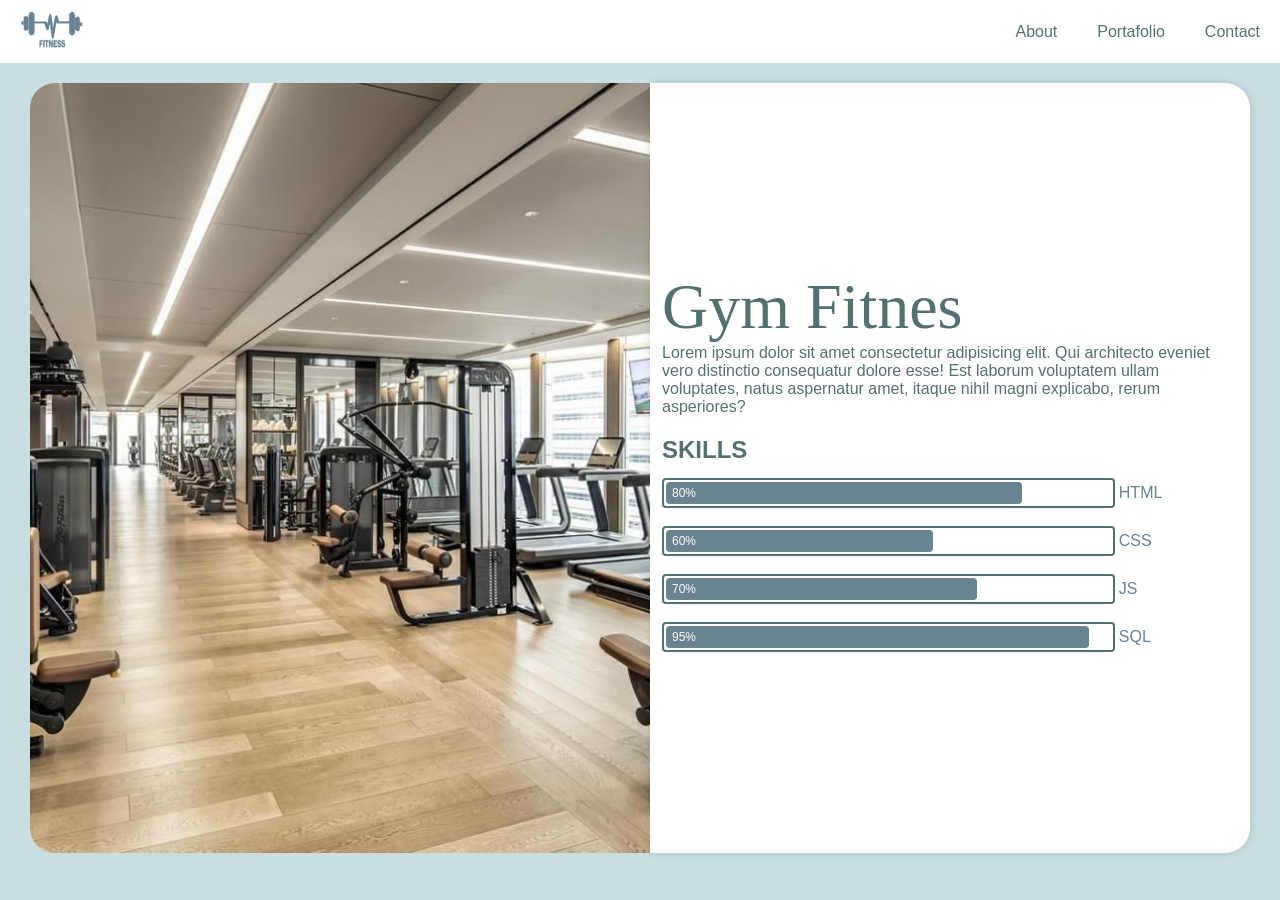
==== index.html @ eff6ee64 "Primer commit" ====
<!DOCTYPE html>
<html lang="en">
<head>
    <meta charset="UTF-8">
    <meta name="viewport" content="width=device-width, initial-scale=1.0">
    <title>GYM FITNES</title>
    <link rel="stylesheet" href="styles.css">
    <link rel="stylesheet" href="font/fonts.css">

</head>
<body>
    
    <header class="header">

        <input type="checkbox" id="open-menu" class="header_checkbox">
        <label for="open-menu" class="header_open-nav-button" role="button">=</label>

        <div class="header_logo-container">
            <img class="header_logo" src="./img/logo.png" alt="logo">
        </div>

        <nav class="header_nav">
            <ul class="header_nav-list">
                <li class="header_nav-item"><a href="#">About</a></li>
                <li class="header_nav-item"><a href="#">Portafolio</a></li>
                <li class="header_nav-item"><a href="#">Contact</a></li>
            </ul>
        </nav>

    </header>

    <main class="profile">
    
        <div class="profile_wrapper">

            <div class="img_container">
                <img class="profile_img" src="./img/presentacion.jpg" alt="imagen principal">
            </div>

            <div class="profile_data-container">

                <div class="profile_data">

                    <div class="profile_description">
                        <h1>Gym Fitnes</h1>
                        <p>Lorem ipsum dolor sit amet consectetur adipisicing elit. Qui architecto eveniet vero distinctio
                            consequatur dolore esse! Est laborum voluptatem ullam voluptates, natus aspernatur amet, itaque
                            nihil magni explicabo, rerum asperiores?
                        </p>
                    </div>
    
                    <div class="profile_skills-container">
                        <h2> SKILLS</h2>
                        <Ul class="container_ul">
                            <li class="profile_skill">
                                <div class="load-bar">
                                    <div class="load-bar_bar bar--80 ">80%</div>
                                </div>
                                <span class="profile_skill-name">HTML</span>
                            </li>
    
                            <li class="profile_skill">
                                <div class="load-bar">
                                    <div class="load-bar_bar bar--60 ">60%</div>
                                </div>
                                <span class="profile_skill-name">CSS</span>
                            </li>
    
                            <li class="profile_skill">
                                <div class="load-bar">
                                    <div class="load-bar_bar bar--70 ">70%</div>
                                </div>
                                <span class="profile_skill-name">JS</span>
                            </li>
    
                            <li class="profile_skill">
                                <div class="load-bar">
                                    <div class="load-bar_bar bar--95 ">95%</div>
                                </div>
                                <span class="profile_skill-name">SQL</span>
                            </li>
                        </Ul>
                    </div>

                </div>

            </div>

        </div>
    
    </main>



</body>
</html>
---- styles.css ----
*{
    box-sizing: border-box;
    margin: 0;
    padding: 0;
    font-family: sans-serif;
}

body{
    background-color: #c8dfe2;
    color: #547071;
}

/*------- header section----------*/

.header{
    background-color: #fff;
    display: flex;
    justify-content: space-between;
    align-items: center;
    container-name: header;
    container-type: inline-size;
}

.header_logo{
    max-width: 100%;
    width: 64px;
    margin: 10px 20px ;
}

.header_open-nav-button{
    color: #547071;
    font-size: 2.5rem;
    font-weight: 600;
    position: absolute;
    right: 10px;
}


.header_checkbox{
    display: none;
}  

.header_nav{
    display: none;
    background-color: #fff;
    height: 100vh;
    width: 100vw;
    position: absolute;
    top: 0;
    z-index: -1;

}
.header_checkbox:checked ~ .header_nav{
    display: flex;
}

.header_nav-list{
    display: flex;
    flex-direction: column;
    margin: auto;
    height: 40vh;
    justify-content: space-evenly;
}

.header_nav-item{
    list-style: none;
}

.header_nav-item a {
    color: #547071;
}

.header_nav-item a:not(:hover) {
    text-decoration: none;
}


/*------- header queries----------*/
@container header (min-width: 600px) {
    .header_nav{
    position: static;
    height: auto;
    width: auto;
    display: flex;
    z-index: 10;
    margin-right: 10px;
}

.header_nav-list{
    flex-direction: row;
    height: auto;
    width: auto;
    gap: 20px

}
.header_open-nav-button {
        display: none;
    }

    .header_nav-item a {
    padding: 10px;
}

    .header_nav-item a:hover{
    background-color: #87a1ab;
    border-radius: 5px;
}
}

/*------- header ends----------*/

/*------- MAIN ----------*/

.profile{
    container-name: profile;
    container-type: inline-size;
}



.profile_wrapper{
    display: flex;
    flex-direction: column;
    justify-content: center;
    max-width: 1400px;
    background-color: #fff;

}

.profile_data-container{
    max-width: 600px;
    padding: 12px;
}

.img_container{
    max-height: 500px;
    overflow: hidden;


}

.profile_img{
    max-width: 100%;
    width: 700px;
}

h1{
    font-family: principal;
    font-weight: 400;
    font-size: 3rem;
    color: #547071;
}

.profile_skills h2{
    font-family: secundaria;
    font-weight: 400;
    font-size: 2.5rem;
    color: #547071;
}

.profile_skill{
    list-style: none;
    display: flex;
    align-items: center;
    margin: 10px;
    max-width: 600px;
    margin-left: 0;
}

.profile_skills-container{
    margin-top: 20px;
    gap: 20px;

}


.load-bar{
    border: 2px solid #547071;
    border-radius: 4px;
    padding: 2px;
    font-size: 12px;
    color: #fff;
    width: 80%;
    margin: 4px;
    margin-left: 0;

}

.load-bar_bar{
    background-color: #688391 ;
    border-radius: 4px;
    padding: 4px 6px;
}
.bar--80{
    width: 80%;
}

.bar--60{
    width: 60%;
}

.bar--70{
    width: 70%;
}


.bar--95{
    width: 95%;
}

.profile_skill-name{
    color: #688391;
}


/*------- main queries----------*/

@container profile (min-width:720px) {

.profile_wrapper{ 
    flex-direction: row;
    padding: 20px;
    background-color: transparent;
    height: 90vh;
    margin: auto;
    }

    .profile_data-container{
        background-color: #fff;
        display: flex;
        align-items: center;
        border-radius: 0px 25px 25px 0px;
        box-shadow: 0px 0px 9px #0002;
    }

    .profile_data{
        max-width: 620px;
    }

    .img_container{
        max-height: initial;
        border-radius: 25px 0px 0px 25px;
    }
    .profile_img{
        height: 100%;
        object-fit: cover;
        width: 620px;
    }
    h1{
        margin-top: 0;
        font-size: 4rem;
    }
}
---- font/fonts.css ----
@font-face{
    font-family: "principal";
    src: url(../font/autography/Autography.otf) format("opentype");
    font-weight: 400;

}

@font-face{
    font-family: "secundaria";
    src: url(../font/kenyan/Kenyan\ Coffee\ Rg.otf) format("opentype");
    font-weight: 400;

}

@font-face{
    font-family: "secundaria";
    src: url(../font/kenyan/Kenyan\ Coffee\ Bd.otf) format("opentype");
    font-weight: 900;

}
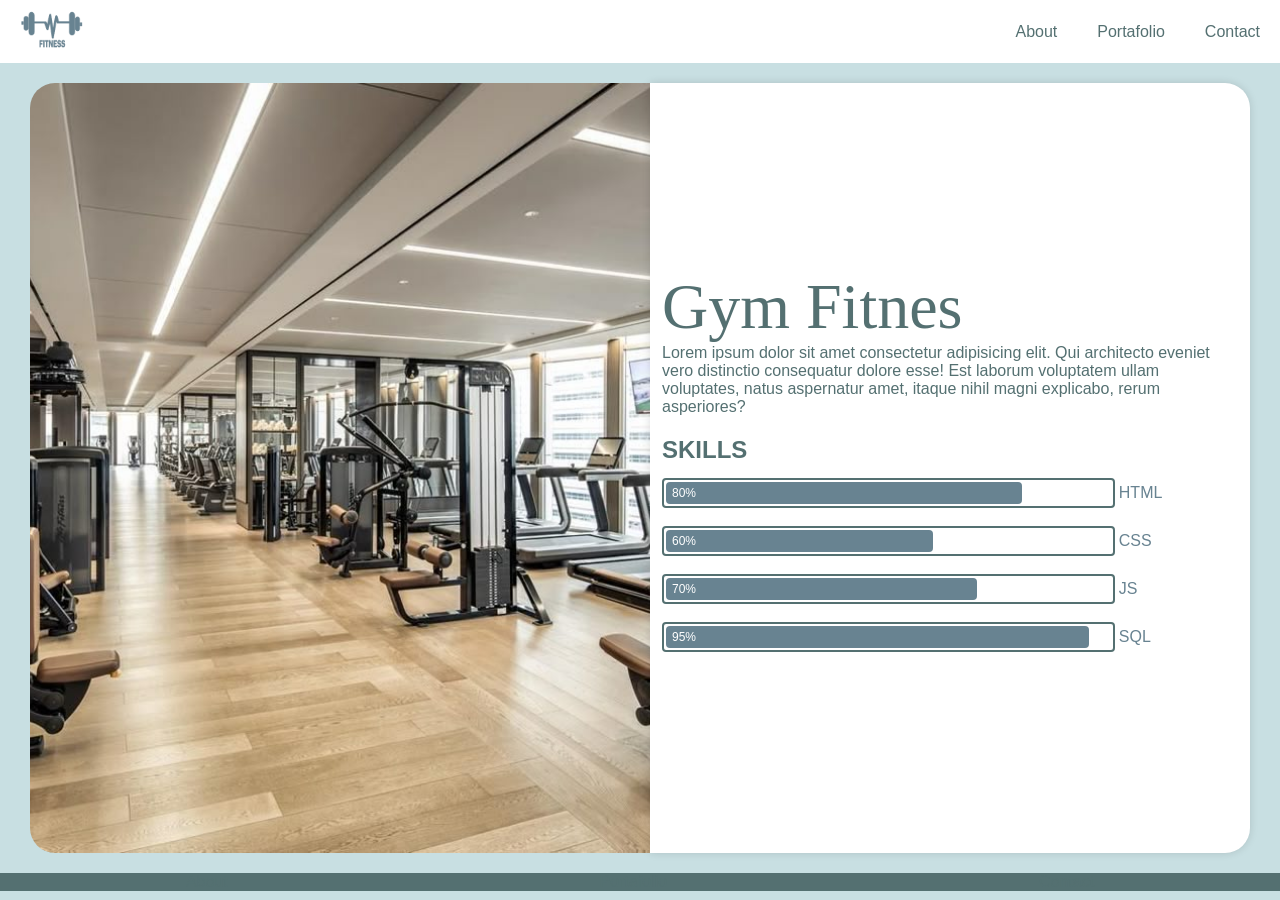
==== commit 5f96c651: "se agrego el footer" ====
--- a/index.html
+++ b/index.html
@@ -90,6 +90,15 @@
     
     </main>
 
+    <footer>
+        <div class="" >
+            <ul class="">
+                <li class="header_nav-item"><a href="#">About</a></li>
+                <li class="header_nav-item"><a href="#">Portafolio</a></li>
+                <li class="header_nav-item"><a href="#">Contact</a></li>
+            </ul>
+        </div>
+    </footer>
 
 
 </body>
--- a/styles.css
+++ b/styles.css
@@ -252,4 +252,15 @@
     }
 }
 
-    +    footer{
+        background-color: #547071;
+    }
+
+    footer a{
+        color: #fff;
+    }
+
+    footer ul{
+        display: flex;
+        justify-content: space-around;
+    }
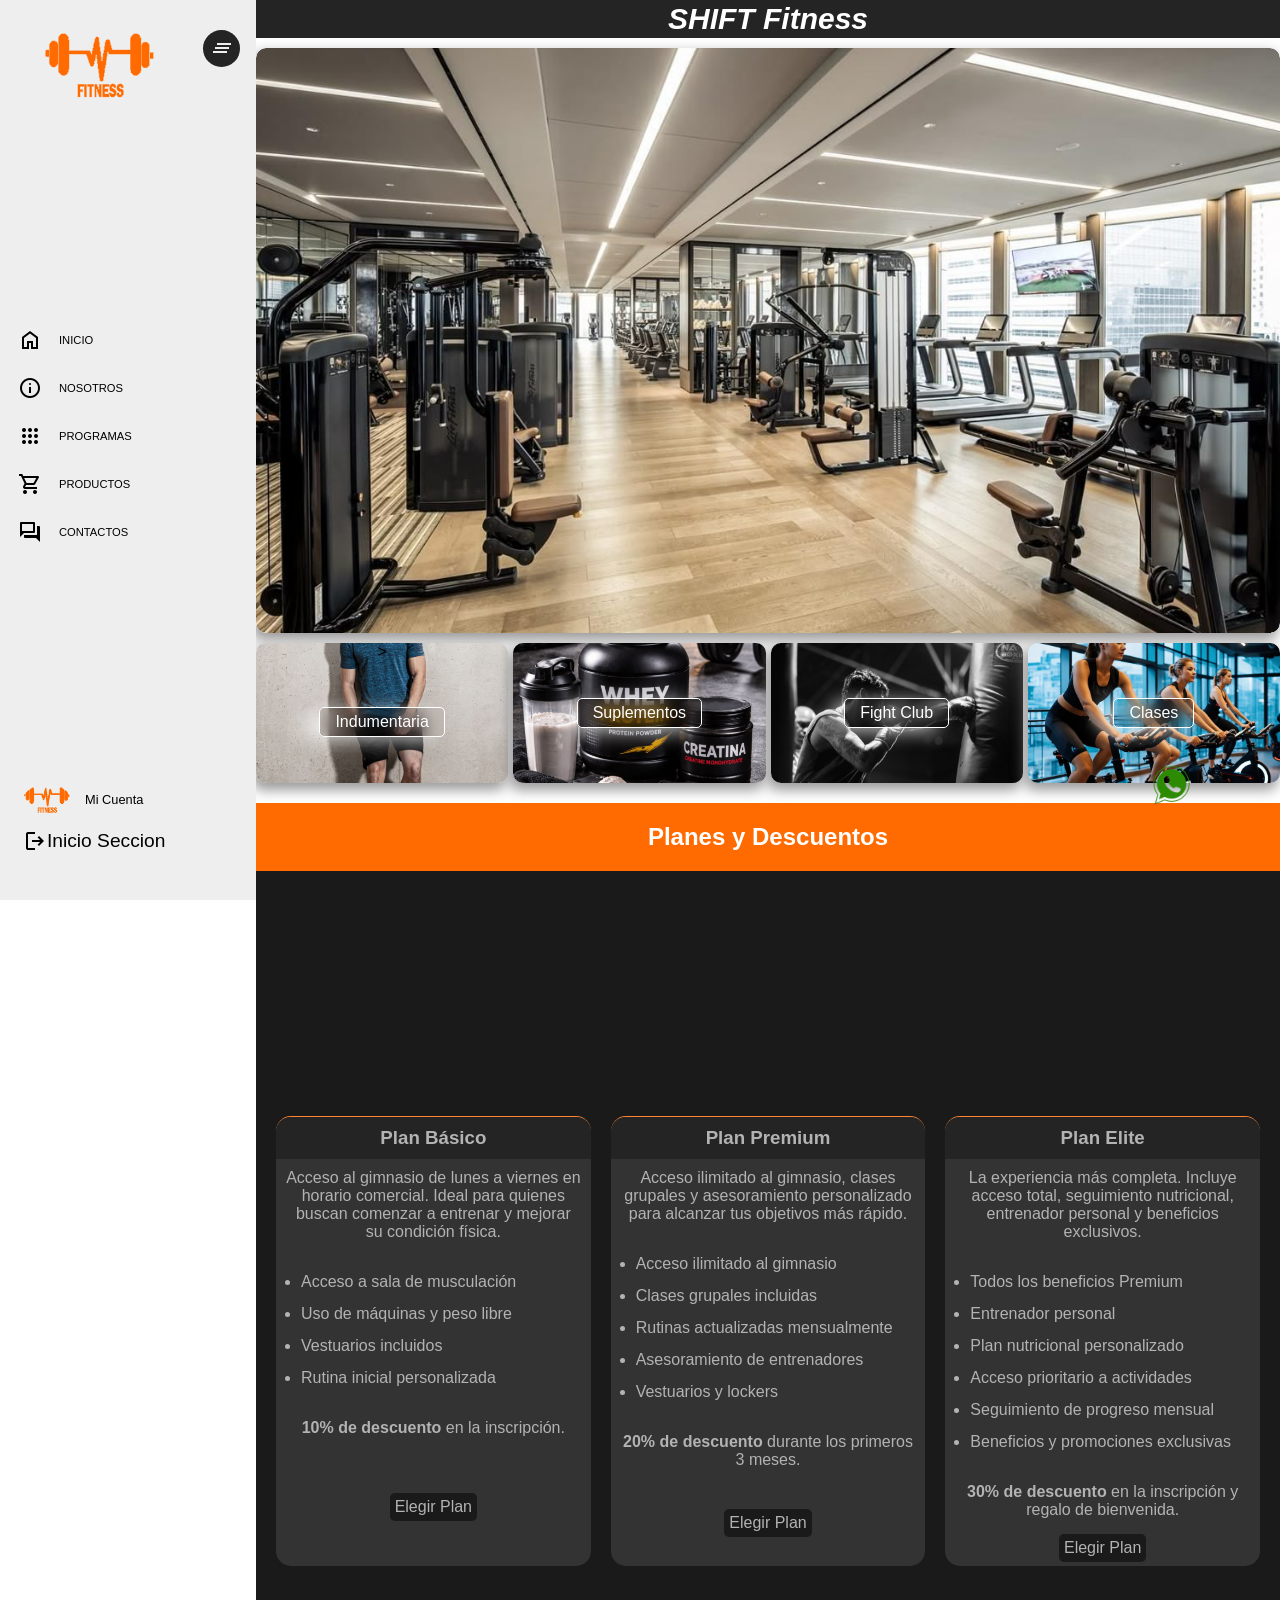
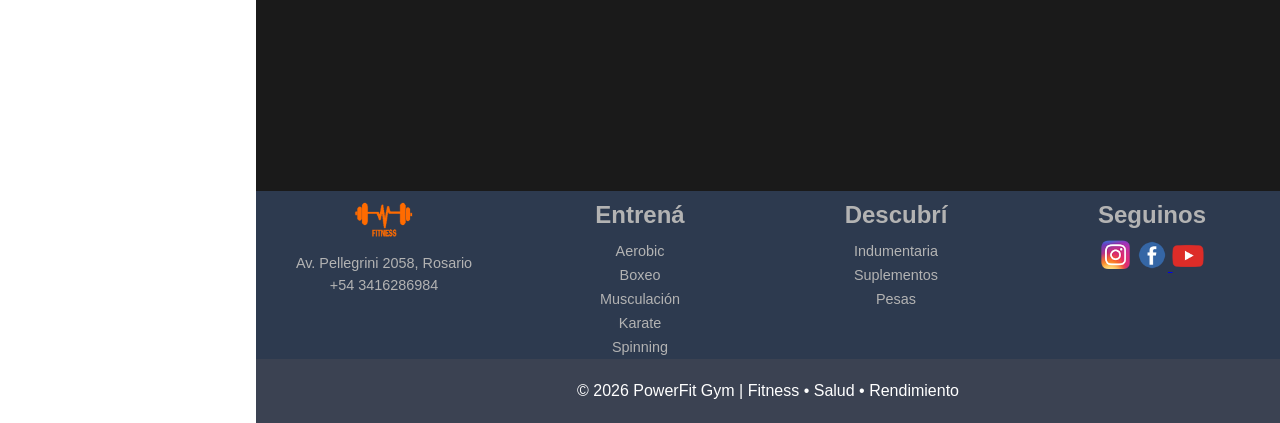
==== commit 384422bb: "Segundo commit" ====
--- a/index.html
+++ b/index.html
@@ -1,105 +1,236 @@
 <!DOCTYPE html>
 <html lang="en">
+
 <head>
     <meta charset="UTF-8">
     <meta name="viewport" content="width=device-width, initial-scale=1.0">
     <title>GYM FITNES</title>
+    <link rel="stylesheet" href="font/fonts.css">
+    <link rel="stylesheet" href="https://fonts.googleapis.com/css2?family=Material+Symbols+Outlined" />
     <link rel="stylesheet" href="styles.css">
-    <link rel="stylesheet" href="font/fonts.css">
+
 
 </head>
+
 <body>
-    
-    <header class="header">
-
-        <input type="checkbox" id="open-menu" class="header_checkbox">
-        <label for="open-menu" class="header_open-nav-button" role="button">=</label>
-
-        <div class="header_logo-container">
-            <img class="header_logo" src="./img/logo.png" alt="logo">
-        </div>
-
-        <nav class="header_nav">
-            <ul class="header_nav-list">
-                <li class="header_nav-item"><a href="#">About</a></li>
-                <li class="header_nav-item"><a href="#">Portafolio</a></li>
-                <li class="header_nav-item"><a href="#">Contact</a></li>
+    <!-- Barra lateral de Navegacion -->
+    <aside class="sidebar">
+        <div class="sidebar_form">
+            <input type="checkbox" id="open-menu">
+            <label for="open-menu" class="material-symbols-outlined">clear_all</label>
+        </div>
+
+        <!-- logo de gym barra lateral -->
+        <picture class="sidebar_picture">
+            <img src="./img/logo.png" alt="imagen de logotipo">
+        </picture>
+
+        <!-- Menu de Navbar -->
+        <nav class="sidebar_nav">
+            <ul class="sidebar_ul-list">
+                <li class="sidebar_ul-item">
+                    <span class="material-symbols-outlined">home</span>
+                    <a href="#">Inicio</a>
+                </li>
+                <li class="sidebar_ul-item">
+                    <span class="material-symbols-outlined">info</span>
+                    <a href="./pages/nosotros.html">Nosotros</a>
+                </li>
+                <li class="sidebar_ul-item">
+                    <span class="material-symbols-outlined">apps</span>
+                    <a href="./pages/programas.html">Programas</a>
+                </li>
+
+                <li class="sidebar_ul-item">
+                    <span class="material-symbols-outlined">shopping_cart</span>
+                    <a href="./pages/productos.html">Productos</a>
+                </li>
+                <li class="sidebar_ul-item">
+                    <span class="material-symbols-outlined">forum</span>
+                    <a href="./pages/contactos.html">Contactos</a>
+                </li>
             </ul>
         </nav>
 
-    </header>
-
-    <main class="profile">
-    
-        <div class="profile_wrapper">
-
-            <div class="img_container">
-                <img class="profile_img" src="./img/presentacion.jpg" alt="imagen principal">
-            </div>
-
-            <div class="profile_data-container">
-
-                <div class="profile_data">
-
-                    <div class="profile_description">
-                        <h1>Gym Fitnes</h1>
-                        <p>Lorem ipsum dolor sit amet consectetur adipisicing elit. Qui architecto eveniet vero distinctio
-                            consequatur dolore esse! Est laborum voluptatem ullam voluptates, natus aspernatur amet, itaque
-                            nihil magni explicabo, rerum asperiores?
-                        </p>
-                    </div>
-    
-                    <div class="profile_skills-container">
-                        <h2> SKILLS</h2>
-                        <Ul class="container_ul">
-                            <li class="profile_skill">
-                                <div class="load-bar">
-                                    <div class="load-bar_bar bar--80 ">80%</div>
-                                </div>
-                                <span class="profile_skill-name">HTML</span>
-                            </li>
-    
-                            <li class="profile_skill">
-                                <div class="load-bar">
-                                    <div class="load-bar_bar bar--60 ">60%</div>
-                                </div>
-                                <span class="profile_skill-name">CSS</span>
-                            </li>
-    
-                            <li class="profile_skill">
-                                <div class="load-bar">
-                                    <div class="load-bar_bar bar--70 ">70%</div>
-                                </div>
-                                <span class="profile_skill-name">JS</span>
-                            </li>
-    
-                            <li class="profile_skill">
-                                <div class="load-bar">
-                                    <div class="load-bar_bar bar--95 ">95%</div>
-                                </div>
-                                <span class="profile_skill-name">SQL</span>
-                            </li>
-                        </Ul>
-                    </div>
-
-                </div>
-
-            </div>
-
-        </div>
-    
+        <!-- Profile de Barra lateral -->
+        <div class="sidebar_profile">
+            <ul class="sidebar_ul-profile">
+                <li class="sidebar_profile-item item--profile">
+                    <img src="./img/logo.png" alt="imagen de logotipo">
+                    <span class="span-profile">Mi Cuenta</span>
+                </li>
+
+                <li class="sidebar_profile-item">
+                    <span class="material-symbols-outlined">logout</span>
+                    <a href="">Inicio Seccion</a>
+                </li>
+            </ul>
+        </div>
+
+
+    </aside>
+
+
+
+    <!-- main principal -->
+    <main>
+        <!-- titulo pricipal -->
+        <h1>SHIFT Fitness</h1>
+
+        <!-- seccion de img carrusel principal -->
+        <div class="container-principal">
+
+            <div class="container_item">
+
+
+                <div class="container_img-item">
+                    <img src="./img/presentacion.jpg" class="img" alt="imagen principal salon">
+                </div>
+
+                <div class="container_img-item">
+                    <img src="./img/spining.jpg" class="img" alt="imagen principal sppining">
+                </div>
+
+                <div class="container_img-item">
+                    <img src="./img/classes.jpg" class="img" alt="imagen principal Aerobic">
+                </div>
+
+            </div>
+
+        </div>
+
+        <!-- seccion de algunos programas principales   -->
+        <section class="container_programas-fitnes">
+            <ul class="programas-fitnes">
+                <li class="item-programas box-1">><a class="link_programas-fitnes"
+                        href="./pages/productos.html">Indumentaria</a></li>
+                <li class="item-programas box-2"><a class="link_programas-fitnes"
+                        href="./pages/productos.html">Suplementos</a></li>
+                <li class="item-programas box-3"><a class="link_programas-fitnes" href="./pages/programas.html">Fight
+                        Club</a></li>
+                <li class="item-programas box-4"><a class="link_programas-fitnes"
+                        href="./pages/programas.html">Clases</a></li>
+            </ul>
+
+        </section>
+
+        <!-- Seccion Planes -->
+        <section class="seccion_planes">
+
+            <h2>Planes y Descuentos </h2>
+
+            <div class="container_planes">
+                <div class="box_planes-item">
+                    <h3>Plan Básico</h3>
+                    <p>
+                        Acceso al gimnasio de lunes a viernes en horario comercial.
+                        Ideal para quienes buscan comenzar a entrenar y mejorar su condición física.
+                    </p>
+                    <ul>
+                        <li>Acceso a sala de musculación</li>
+                        <li>Uso de máquinas y peso libre</li>
+                        <li>Vestuarios incluidos</li>
+                        <li>Rutina inicial personalizada</li>
+                    </ul>
+
+                    <p><strong>10% de descuento</strong> en la inscripción.</p>
+
+                    <a href="#">Elegir Plan</a>
+                </div>
+                <div class="box_planes-item">
+                    <h3>Plan Premium</h3>
+                    <p>
+                        Acceso ilimitado al gimnasio, clases grupales y asesoramiento
+                        personalizado para alcanzar tus objetivos más rápido.
+                    </p>
+
+                    <ul>
+                        <li>Acceso ilimitado al gimnasio</li>
+                        <li>Clases grupales incluidas</li>
+                        <li>Rutinas actualizadas mensualmente</li>
+                        <li>Asesoramiento de entrenadores</li>
+                        <li>Vestuarios y lockers</li>
+                    </ul>
+
+                    <p><strong>20% de descuento</strong> durante los primeros 3 meses.</p>
+
+                    <a href="#">Elegir Plan</a>
+                </div>
+                <div class="box_planes-item">
+                    <h3>Plan Elite</h3>
+                    <p>
+                        La experiencia más completa. Incluye acceso total, seguimiento
+                        nutricional, entrenador personal y beneficios exclusivos.
+                    </p>
+
+                    <ul>
+                        <li>Todos los beneficios Premium</li>
+                        <li>Entrenador personal</li>
+                        <li>Plan nutricional personalizado</li>
+                        <li>Acceso prioritario a actividades</li>
+                        <li>Seguimiento de progreso mensual</li>
+                        <li>Beneficios y promociones exclusivas</li>
+                    </ul>
+                    <p><strong>30% de descuento</strong> en la inscripción y regalo de bienvenida.</p>
+
+                    <a href="#">Elegir Plan</a>
+                </div>
+
+            </div>
+        </section>
+
     </main>
 
-    <footer>
-        <div class="" >
-            <ul class="">
-                <li class="header_nav-item"><a href="#">About</a></li>
-                <li class="header_nav-item"><a href="#">Portafolio</a></li>
-                <li class="header_nav-item"><a href="#">Contact</a></li>
-            </ul>
-        </div>
+
+    <!-- Footer -->
+    <footer class="section_footer">
+        <div class="container_footer">
+            <div class="box_footer-item">
+                <img class="img_footer img--logo" src="./img/logo.png" alt="Imagen de logotipo">
+                <p>Av. Pellegrini 2058, Rosario</p>
+                <p>+54 3416286984</p>
+            </div>
+
+            <div class="box_footer-item">
+                <h3>Entrená</h3>
+                <ul class="ul_footer">
+                    <!-- falta ruta para cada programa para suscribirse con los info -->
+                    <li><a href="#">Aerobic</a></li>
+                    <li><a href="#">Boxeo</a></li>
+                    <li><a href="#">Musculación</a></li>
+                    <li><a href="#">Karate</a></li>
+                    <li><a href="#">Spinning</a></li>
+                </ul>
+            </div>
+
+            <div class="box_footer-item">
+                <h3>Descubrí</h3>
+                <ul class="ul_footer">
+                    <li><a href="./pages/productos.html">Indumentaria</a></li>
+                    <li><a href="./pages/productos.html">Suplementos</a></li>
+                    <li><a href="./pages/productos.html">Pesas</a></li>
+                </ul>
+            </div>
+
+            <div class="box_footer-item">
+                <h3>Seguinos</h3>
+                <!-- falta ruta para los iconos de redes sociales -->
+                <a href="#"><img class="img_footer" src="./img/instagram.png" alt="logo de instagram"></img></a>
+                <a href="#"><img class="img_footer" src="./img/facebook.png" alt="logo de facebook"></img> </a>
+                <a href="#"><img class="img_footer" src="./img/youtube.png" alt="logo de youtube"> </img></a>
+            </div>
+        </div>
+
+        <div class="box_footer-item">
+            <a href="#"><img class="img_footer img--absolute" src="./img/whasap.png" alt="logo de whatsapp"></img></a>
+        </div>
+
+        <div class="box_footer-item item--p">
+            <p>&copy; 2026 PowerFit Gym | Fitness • Salud • Rendimiento</p>
+        </div>
+
     </footer>
 
-
 </body>
+
 </html>
--- a/styles.css
+++ b/styles.css
@@ -1,266 +1,1260 @@
+
+/* Variables de paletas de colores, Fuentes */
+:root{
+    --bg-primary: #0F0F0F;
+    --bg-secondary: #1A1A1A;
+    --card-bg: #242424;
+    --bg-tercery:#eee;
+
+    --text-primary: #FFFFFF;
+    --text-secondary: #B3B3B3;
+
+    --accent: #FF6B00;
+    --accent-hover: #FF8533;
+
+    --border: #333333;
+    --shadow: rgba(0,0,0,.4);
+
+    --font: 'Poppins', sans-serif;
+}
+
+
 *{
-    box-sizing: border-box;
     margin: 0;
     padding: 0;
-    font-family: sans-serif;
-}
+    box-sizing: border-box;
+
+}
+
 
 body{
-    background-color: #c8dfe2;
-    color: #547071;
-}
-
-/*------- header section----------*/
-
-.header{
-    background-color: #fff;
-    display: flex;
+    font-family: var(--font);
+
+
+}
+
+
+/* Margin lateral del main general en la apertura de la barra de navbar  */
+main, .section_footer{
+    margin-left: clamp(230px, 20vw, 300px);
+    transition: margin-left .3s ease;
+    
+}
+
+body:has(.sidebar input:checked) main, body:has(.sidebar input:checked) .section_footer {
+    margin-left: 80px;
+}
+
+/* Container padre Open Menu de barra lateral  */
+.sidebar{
+    background: var(--bg-tercery);
+    position: fixed;
+    left: 0;
+    height: 100dvh;
+    display: flex;
+    flex-direction: column;
     justify-content: space-between;
+    max-width: 100%;
+    width: clamp(230px, 20vw, 300px);
+    font-size: clamp(1rem, 1.5vw, 1.5rem);
+    padding: 30px 0 30px 6px;
+    z-index: 100;
+    transition: width .3s ease;
+
+}
+
+.sidebar:has(input[type="checkbox"]:checked){
+    width: fit-content;
+}
+
+
+/* Icon Open/close barra lateral (checkbox) */
+
+.sidebar_form{
+    position: absolute;
+    right: 1rem;
+    z-index: 10;
+}
+
+.sidebar label{
+    background-color: var(--card-bg);
+    color: var(--bg-tercery);
+    border-radius: 50%;
+    padding: .4rem;
+}
+
+
+input[type="checkbox"]{
+    display: none;
+}
+
+/* Pseudo clases para ajustar el contenido de la barra lateral */
+.sidebar:has(input[type="checkbox"]:checked){
+    width: fit-content;
+}
+
+.sidebar:has(input[type="checkbox"]:checked) picture {
+    display: none;
+    width: fit-content;
+    margin-left: .75rem;
+}
+
+.sidebar:has(input[type="checkbox"]:checked) :is(.sidebar_ul-item a, .sidebar_profile-item a, .span-profile){
+    display: none;
+}
+
+
+
+
+/* logotipo img superior */
+.sidebar_picture{
+    margin: auto;
+}
+
+.sidebar_picture img{
+    width: clamp(4rem, 65% , 18rem);
+    margin: auto;
+
+}
+
+/* Navbar */
+.sidebar_nav{
+    flex: 1;
+    display: flex;
+}
+.sidebar_ul-list{
+    display: flex;
+    flex-direction: column;
+    justify-content: center;
+    width: 100%;
+
+}
+
+.sidebar_ul-item span{
+    padding: 12px;
+    font-size: 1.5rem;
+}
+.sidebar_ul-item{
+    list-style: none;
+    display: flex;
     align-items: center;
-    container-name: header;
+    gap: 5px;
+    text-transform: uppercase;
+    font-size: .7rem;
+    padding-right: 6px;
+}
+
+.sidebar_ul-item:hover{
+    background-color: var(--card-bg);
+    color: var(--bg-tercery);
+    border-radius: 36px 0 0 36px;
+}
+
+.sidebar_ul-list a{
+    text-decoration: none;
+    color: inherit;
+}
+
+/*  Perfil de barra lateral */
+
+.sidebar_profile{
+    margin: 17px;
+}
+.sidebar_profile img{
+    width: 3rem;
+    border-radius: 50%;
+}
+
+.sidebar_profile-item .span-profile{
+    font-size: .8rem;
+    padding: 0px 10px 0 14px;
+}
+
+.sidebar_ul-profile{
+    display: flex;
+    flex-direction: column;
+    gap: 15px;
+}
+
+.sidebar_profile-item {
+list-style: none;
+display: flex;
+align-items: center;
+
+
+}
+
+.sidebar_profile-item a{
+    text-decoration: none;
+    color: inherit;
+}
+
+.item--profile{
+    
+    width: fit-content;
+}
+
+.item--profile:hover{
+    background-color: var(--card-bg);
+    color: var(--bg-tercery);
+    border-radius: 36px;
+    
+    
+}
+
+/* Queris de barra lateral sidebar  */
+
+@media screen and (max-width: 500px) {
+
+
+main{
+    margin-left: 0;
+    width: 100%;
+    margin-top: 80px;
+}
+.section_footer{
+    margin-left: 0;
+    width: 100%;
+}
+
+
+body:has(.sidebar input:checked) main{
+    margin-left:0;
+}
+
+.sidebar{
+    top: 0;
+    right: 0;
+    height: auto;
+    flex-direction: row;
+    padding: 10px;
+    margin: 0;
+    width: 100%;
+
+    
+}
+
+.sidebar_form{
+    display: block;
+}
+
+.sidebar:has(input[type="checkbox"]:checked){
+    height: 100dvh;
+    width: auto;
+    flex-direction: column;
+
+    .sidebar_nav{
+    flex: 1;
+    display: flex;
+
+}
+    .sidebar_ul-list{
+    display: flex;
+    flex-direction: column;
+    justify-content: center;
+    height: 50dvh;
+    margin: auto;
+    width: 100%;
+
+}
+    .sidebar_ul-item{
+        width: 100%;
+    display: flex;
+}
+
+.sidebar_ul-item a{
+    display: flex;
+    justify-content: center;
+    align-items: center;
+}
+
+.sidebar_ul-item:hover{
+    border-radius: 5px;
+}
+
+.sidebar_profile{
+    display: flex;
+    margin: auto;
+    width: 100%;
+    height: 20dvh;
+
+}
+
+.item--profile{
+    display: block;
+
+}
+
+
+.sidebar_profile-item{
+    display: flex;
+    gap: 5px;
+    margin-left: 2px;
+    padding: 5px;
+}
+
+.sidebar_ul-profile{
+    display: flex;
+    flex-direction: column;
+    margin-left: 10px;
+
+}
+
+.item--profile{
+    padding: 5px;
+}
+.sidebar_profile-item:hover{
+    border-radius: 5px;
+    background: var(--border);
+    color: var(--text-primary);
+}
+
+
+.sidebar_profile-item a {
+display: flex;
+}
+
+.sidebar_profile-item img {
+display: flex;
+}
+
+.sidebar_profile-item span {
+display: flex;
+}
+
+
+}
+
+
+
+.sidebar_picture{
+    display: block;
+    margin-left: 15px;
+}
+
+.sidebar_picture img{
+    width: 70px;
+}
+
+.sidebar_nav{
+    display: none;
+
+
+}
+
+.sidebar_profile{
+    display: none;
+
+}
+
+}
+
+/* Queris ends de barra lateral sidebar  */
+
+
+
+/*------- MAIN ----------*/
+
+
+main {
+min-height: 100dvh;
+}
+
+/* seccion de index container principal */
+
+.container-principal {
+    max-width: 1100px;
+    height: 65dvh ;
+    margin: auto;
+    margin-top: 10px;
+    overflow: hidden;
+    box-shadow: -3px 6px 13px 1px rgba(122,119,119,0.76);
+    -webkit-box-shadow: -3px 6px 13px 1px rgba(122,119,119,0.76);
+    -moz-box-shadow: -3px 6px 13px 1px rgba(122,119,119,0.76);
+    border-radius: 10px;
+
+}
+
+.container_item{
+    display: flex;
+    max-width: 100%;
+    width: 100%; 
+    height: 100%;
+    animation: slide 10s infinite alternate ease-in-out;
+    border-radius: 10px;
+
+}
+
+.container_img-item{
+    max-width: 100%;
+    width: 1100px;
+    height: 100%;
+    flex-shrink: 0;
+    border-radius: 10px;
+
+}
+
+
+.container_img-item .img{
+    max-width: 100%;
+    width: 100%;
+    height: 100%;
+    object-fit: cover;
+    border-radius: 10px;
+}
+
+
+
+@keyframes slide{
+    0%{
+        margin-left: 0;
+    }
+    30%{
+        margin-left: 0;
+    }
+
+    35%{
+        margin-left: -100%;
+    }
+
+    65%{
+        margin-left: -100%;
+    }
+
+    70%{
+        margin-left: -200%;
+    }
+
+    100%{
+        margin-left: -200%;
+    }
+
+
+}
+
+
+h1{
+
+background-color: var(--card-bg);
+color: var(--text-primary);
+padding: 2px;
+text-align: center;
+font-family: sans-serif;
+font-style: italic;
+font-weight: 900;
+font-size: 30px;
+}
+
+
+/* seccion de algunos Programas principales */
+
+.container_programas-fitnes{
+    max-width: 1100px;
+    text-align: center;
+    margin: auto;
+    margin-top: 10px;
+
+}
+
+.programas-fitnes{
+    display: flex;
+    flex-wrap: wrap;
+    justify-content: space-between;
+    gap: 5px;
+}
+
+.item-programas{
+list-style: none;
+min-width: 140px;
+height: 140px;
+flex-grow: 1;
+flex-shrink: 1;
+flex-basis: 0;
+border-radius: 10px;
+box-shadow: -3px 6px 13px 1px rgba(122,119,119,0.76); -webkit-box-shadow: -3px 6px 13px 1px rgba(122,119,119,0.76);
+-moz-box-shadow: -3px 6px 13px 1px rgba(122,119,119,0.76);
+background-size: cover;
+background-position: center;
+display: flex;
+flex-direction: column;
+justify-content: center;
+align-items: center;
+
+
+
+}
+
+.box-1{
+    background-image: url(./img/indumentaria.jpg);
+}
+
+.box-2{
+    background-image: url(./img/Suplementos.jpg);
+}
+
+.box-3{
+    background-image: url(./img/boxeo.jpg);
+}
+
+.box-4{
+    background-image: url(./img/spining.jpg);
+}
+
+
+.item-programas a{
+
+    background: transparent;
+    backdrop-filter: blur(8px);
+    border-radius: 5px;
+    color: #fff;
+    margin: auto;
+    padding: 5px 15px;
+    box-shadow: -11px 4px 19px 0px rgba(255, 255, 255, 0.75);
+-webkit-box-shadow: -11px 4px 19px 0px rgba(255, 255, 255, 0.75);
+-moz-box-shadow: -11px 4px 19px 0px rgba(255, 255, 255, 0.75);
+text-decoration: none;
+border: 1px solid #fff;
+}
+
+.link_programas-fitnes:hover{
+    opacity: 0.8;
+    border: 2px solid #CCFF00;
+    background: transparent;
+    backdrop-filter: blur(8px);
+    box-shadow: 0px 1px 27px 4px #CCFF00;
+-webkit-box-shadow: 0px 1px 27px 4px #CCFF00;
+-moz-box-shadow: 0px 1px 27px 4px #CCFF00;
+}
+
+
+/* seccion Planes */
+
+.seccion_planes h2{
+    background: var(--accent);
+    padding: 20px;
+    color: var(--text-primary);
+    text-align: center;
+    margin-top: 20px;
+}
+
+.seccion_planes{
+    background-color: var(--bg-secondary);
+
+}
+.container_planes{
+    max-width: 100%;
+    width: 1100px;
+    min-height: 100dvh;
+    display: flex;
+    flex-wrap: wrap;
+    margin: auto;
+    margin-top: 20px;
+    padding: 20px;
+    gap: 20px;
+
+}
+
+.box_planes-item{
+    min-width: 300px;
+    flex: 1;
+    height: 450px;
+    background-color: var(--border);
+    border-radius: 15px;
+    margin: auto;
+    display: flex;
+    flex-direction: column;
+    border-top: 1px solid var(--accent-hover);
+}
+
+.box_planes-item h3{
+    padding: 10px;
+    text-align: center;
+    color: var(--text-secondary);
+    background-color: var(--card-bg);
+    border-radius: 15px 15px 0 0;
+}
+
+.box_planes-item p{
+    padding: 10px;
+    text-align: center;
+    color: var(--text-secondary);
+}
+
+.box_planes-item ul{
+    padding: 15px 25px;
+    line-height: 2;
+    
+}
+
+.box_planes-item ul li{
+    color: var(--text-secondary);
+
+    
+}
+
+.box_planes-item a{
+    text-decoration: none;
+    margin: auto;
+    color: var(--text-secondary);
+    padding: 5px;
+    background: var(--bg-secondary);
+    border-radius: 5px;
+}
+
+.box_planes-item a:hover{
+    font-size: 1.2rem;
+    background: var(--accent-hover);
+    transition: font-size .2s ease, background .2s ease;
+}
+
+/* Section acerca de nosotros */
+
+
+.section_container{
+height: 100dvh;
+background-color: var(--card-bg);
+container-name: nosotros;
+container-type: inline-size;
+display: flex;
+flex-direction: column;
+
+
+}
+.container_acerca-nosotros{
+    max-width: 1100px;
+    width: 90%;
+    display: flex;
+    flex-direction: column;
+    border-radius: 20px;
+    margin-top: 5px;
+    position: relative;
+    place-content: center;
+    place-items: center;
+    overflow: hidden;
+    z-index: 1;
+    padding: 10px;
+    margin: auto;
+
+
+}
+
+.container_acerca-nosotros::before{
+    content: "";
+    position: absolute;
+    width: 100%;
+    background-image: linear-gradient(180deg, rgb(0,183,255),rgb(255,48,255));
+    height: 130%;
+    animation: cirbox 8s linear infinite;
+    transition: all 0.2s linear;
+
+
+}
+
+@keyframes cirbox {
+    from{
+        transform: rotate(0deg);
+    }
+    to{
+        transform: rotate(360deg);
+    }
+}
+
+.container_acerca-nosotros::after{
+    content: "";
+    position: absolute;
+    background: var(--card-bg);
+    inset: 5px;
+    border-radius: 15px;
+    z-index: 0;
+}
+
+
+.container_info-nosotros {
+
+    padding: 20px;
+    margin: auto;
+    max-width: 80%; 
+    z-index: 10;
+    
+
+}
+
+.video{
+    max-width: 100%;
+    width: 100%;
+    border-radius: 88px 0px 84px 31px;
+    -webkit-border-radius: 88px 0px 84px 31px;
+    -moz-border-radius: 88px 0px 84px 31px;
+    padding: 10px;
+    z-index: 10;
+    display: flex;
+    justify-content: center;
+    align-items: center;
+}
+
+
+video{
+    max-width: 100%;
+    width: auto;
+    height: auto;
+    border-radius: 88px 0px 84px 31px;
+    -webkit-border-radius: 88px 0px 84px 31px;
+    -moz-border-radius: 88px 0px 84px 31px;
+    aspect-ratio: 16/9;
+}
+
+.section_container h2{
+    margin-top: 15px;
+    padding: 8px;
+    font-weight: 900;
+    font-size: 30px;
+    text-align: center;
+    color: #fff;
+    background-color: #474a51;
+}
+
+.parrafo{
+color: #fff;
+text-align: center;
+white-space: wrap;
+font-size: 15px;
+line-height: 1.5;
+
+}
+
+/* section acerca de nosotros ends */
+
+
+/* section  nuestros programas */
+
+.container_galeria{
+    min-height: 100dvh;
+    max-width: 1100px;
+    margin: auto;
+    align-content: center;
+    container-name: galeria;
     container-type: inline-size;
 }
 
-.header_logo{
+
+.galeria{
+    min-height: 100dvh;
+    display: grid;
+    grid-template-columns: repeat(2, 1fr);
+    grid-template-rows: repeat(4, 200px);
+    padding: 15px;
+    gap: 15px;
+    align-content: space-evenly;
+
+}
+
+.item_box{
     max-width: 100%;
-    width: 64px;
-    margin: 10px 20px ;
-}
-
-.header_open-nav-button{
-    color: #547071;
-    font-size: 2.5rem;
-    font-weight: 600;
+    width: 100%;
+    border-radius: 15px;
+    position: relative;
+    overflow: hidden;
+    border: 1px solid rgba(255,255,255,.08);
+    box-shadow: 0 10px 30px rgba(0,0,0,.25);
+    
+}
+
+
+.item_box a{
     position: absolute;
-    right: 10px;
-}
-
-
-.header_checkbox{
-    display: none;
-}  
-
-.header_nav{
-    display: none;
-    background-color: #fff;
-    height: 100vh;
-    width: 100vw;
+    top: 80%;
+    left: 50%;
+    transform: translate(-50%, -50%);
+    text-decoration: none;
+    font-size: 20px;
+    font-weight: bold;
+    color: #000;
+    background: linear-gradient(
+        to right,
+        transparent,
+        white,
+        white,
+        transparent
+    );
+    padding: 3px;
+}
+
+
+
+
+.item_box::before{
+    content: "";
+    width: 80%;
+    height: 3px;
+    background: linear-gradient(
+        to right,
+        transparent,
+        #ff4d6d,
+        white,
+        transparent
+    );
     position: absolute;
     top: 0;
-    z-index: -1;
-
-}
-.header_checkbox:checked ~ .header_nav{
-    display: flex;
-}
-
-.header_nav-list{
+    left: 20px;
+    border-radius: 10px 10px 0 0 ;
+    z-index: 2;
+    animation: tictac 2s linear infinite;
+
+
+}
+
+@keyframes tictac{
+    from{
+    background: linear-gradient(
+        to right,
+        transparent,
+        #ff4d6d,
+        white,
+        transparent
+    );
+    }
+
+    to{
+    background: linear-gradient(
+        to left,
+        transparent,
+        #ff4d6d,
+        white,
+        transparent
+    );
+    }
+
+}
+
+
+
+
+.img_box-galeria{
+    max-width: 100%;
+    object-fit: cover;
+    object-position: center;
+    border-radius: 15px;
+}
+
+
+/* contaienr queris de section  nuestros programas  */
+
+@container galeria (min-width: 650px) {
+
+    .galeria{
+    grid-template-columns: repeat(3, 1fr); 
+    grid-template-rows: repeat(3, 200px); 
+    }
+
+    .box-8 {
+    grid-column: span 2;
+
+}
+
+}
+
+
+@container galeria (min-width: 750px) {
+
+    .galeria{
+    grid-template-columns: repeat(4, 1fr); 
+    grid-template-rows: repeat(2, 250px); 
+    }
+
+    .box-8 {
+    grid-column: inherit;
+
+}
+}
+
+
+
+
+/* section  nuestros programas ends */
+
+
+/* Seccion Productos */
+
+.container_header{
+    background-color: var(--bg-primary);
+}
+
+.header_search{
+    background-color: var(--bg-primary);
+    padding: 15px;
+    position: relative;
+    width: 450px;
+    margin: auto;
+}
+
+.form_search{
+    margin: auto;
+    border: none;
+    display: flex;
+    justify-content: space-between;
+}
+
+.form_search input{
+    width: 300px;
+    padding: 8px 40px 8px 12px;
+    border-radius: 15px;
+    border: 1px solid var(--accent);
+    background-color: transparent;
+    color: var(--text-primary);
+}
+
+.button_search{
+    padding: 5px;
+    border: 1px solid var(--accent);
+    border-radius: 5px;
+    background: transparent;
+    color: var(--text-secondary);
+}
+
+.search--productos{
+    border: none;
+    position: absolute;
+    right: 140px;
+}
+
+.seccion_productos{
+    max-width: 1100px ;
+    min-height: 100dvh;
+    display: grid;
+    grid-template-columns: repeat(auto-fill, minmax(180px, 1fr));
+    grid-template-rows: repeat(auto-fill, 280px);
+    grid-auto-rows: 280px;
+    padding: 20px;
+    gap: 20px;
+    margin: auto;
+
+
+}
+
+.productos_item {
+    overflow: hidden;
     display: flex;
     flex-direction: column;
-    margin: auto;
-    height: 40vh;
+    border-radius: 10px;
+    background: linear-gradient(
+    135deg,
+    rgba(250, 240, 220, 0.75),
+    rgba(220, 195, 160, 0.9));
+    box-shadow: 0 8px 24px rgba(0, 0, 0, 0.376);
+    position: relative;
+}
+
+.img_productos{
+    max-width: 100%;
+    width: 100%;
+    max-height: 60%;
+    object-fit: cover;
+    border-radius: 10px 10px 0 0;
+
+}
+
+.img_productos:active{
+    position: absolute;
+    max-height: 100%;
+    height: 100%;
+}
+
+.valor_productos{
+font-weight: bold;
+padding: 2px;
+margin-left: 5px;
+}
+
+.cantidad_vendidas{
+font-size: .8rem;
+}
+
+
+.description_productos{
+    text-decoration: none;
+    padding: 3px;
+    margin-left: 5px;
+    color: inherit;
+}
+
+.container_vendidos-icon-cart{
+    display: flex;
+    justify-content: space-between;
+    padding: 8px;
+    align-items: center;
+
+}
+
+.button-cart{
+background: transparent;
+border: none;
+}
+
+.button-cart:hover{
+background: var(--accent-hover);
+color: var(--text-secondary);
+border-radius: 5px;
+}
+
+.icon-cart{
+    font-size: 1.5rem;
+    border: 1px solid var(--bg-primary);
+    border-radius: 5px;
+    padding: 2px;
+}
+.icon-cart:hover{
+    font-size: 1.7rem;
+    transition: font-size .2s ease;
+}
+
+/* seccion formulario /redes */
+
+.section_form{
+    min-height: 100dvh;
+    container-name: form; 
+    container-type: inline-size ;
+    background: linear-gradient(
+    135deg,
+    #161616 0%,
+    #252525 25%,
+    #3b4252 65%,
+    #7c8aa5 100%
+);
+}
+
+
+.container_form-redes{
+    max-width: 100%;
+    width: 1000px;
+    margin: auto;
+    padding: 10px;
+
+
+}
+
+
+.info_redes{
+    text-align: center;
+    max-width: 400px;
+    margin: auto;
+    margin-top: 10px;
+    min-height: 450px;
+    border-radius: 10px ;
+    border-top: 2px solid #eee;
+
+}
+
+
+
+.info_redes h2{
+    padding: 20px;
+    text-transform: uppercase;
+    text-wrap: balance;
+    color: #eee;
+    
+}
+
+.info_redes p{
+    max-width: 400px;
+    margin: auto;
+    padding: 10px;
+    line-height: 1;
+    text-wrap: pretty;
+    color: #eee;
+}
+
+.info_redes h3{
+    margin-top: 20px;
+    padding: 10px;
+    color: #eee;
+
+}
+
+.redes{
+    max-width: 300px;
+    margin: auto;
+    display: flex;
+    gap: 10px;
+    justify-content: center;
+    padding: 15px;
+}
+
+.redes img{
+    max-width: 100%;
+    width: 50px;
+    object-fit: cover;
+}
+
+.form{
+    max-width: 400px;
+    margin: auto;
+    border-radius: 15px;
+    background: var(--card-bg);
+    backdrop-filter: blur(6px);
+    display: flex;
+    flex-direction: column;
+    padding: 15px 20px;
+    gap: 5px;
+    min-height: 400px;
+    position: relative;
+    border-radius: 10px;
+    isolation: isolate;
+    margin-top: 10px;
+    border-top: 1px solid #eee;
+    border-left: 1px solid #eee;
+    box-shadow: 0px 0px 35px #2B2B2B;
+
+
+
+}
+
+.form input, textarea{
+    width: 100%;
+    padding: 10px 4px;
+    border-radius: 5px;
+    border: none;
+    background: transparent;
+    color: var(--text-primary);
+    box-shadow: 0px 0px 5px #eee;
+}
+
+.form h2{
+    padding: 5px;
+    text-align: center;
+    text-transform: uppercase;
+    color: var(--text-primary);
+}
+
+.form label{
+    margin-top: 10px;
+    line-height: 1;
+    color: var(--text-primary);
+    
+}
+
+.form textarea{
+    font-family: sans-serif;
+    min-width: 100%;
+    min-height: 100px;
+    resize: none;
+    color: var(--text-primary);
+}
+
+.submit{
+    max-width: 50%;
+    margin: auto;
+    margin-top: 10px;
+}
+
+.form input::placeholder{
+    color: var(--text-secondary);
+}
+
+.form textarea::placeholder{
+    color: var(--text-secondary);
+}
+
+/* queris section formulario /redes */
+
+@container form (min-width: 750px){
+    
+.container_form-redes{
+
+    display: flex;
+    flex-wrap: wrap;
+    justify-content: center;
+
+}
+
+.info_redes{
+    min-width: 400px;
+    flex: 1 1 0;
+
+}
+
+.form{
+    min-width: 400px;
+    flex: 1 1 0;
+
+}
+
+}
+
+
+/* section formulario /redes ends */
+
+
+
+
+/* footer */
+
+.section_footer{
+    background-color: #2d3a4f;
+    text-align: center;
+    display: flex;
+    flex-direction: column;
+
+}
+
+.container_footer{
+
+    max-width: 1100px;
+    width: 100%;
+    margin: auto;
+    display: flex;
     justify-content: space-evenly;
-}
-
-.header_nav-item{
+    
+}
+
+.box_footer-item{
+    flex: 1;
+}
+.img_footer{
+    max-width: 100%;
+    width: 32px;
+}
+
+.box_footer-item p{
+    padding: 3px;
+    color: var(--text-secondary);
+    font-size: .9rem;
+}
+
+.ul_footer li{
+    padding: 3px;
     list-style: none;
 }
-
-.header_nav-item a {
-    color: #547071;
-}
-
-.header_nav-item a:not(:hover) {
+.ul_footer a{
     text-decoration: none;
-}
-
-
-/*------- header queries----------*/
-@container header (min-width: 600px) {
-    .header_nav{
-    position: static;
-    height: auto;
-    width: auto;
-    display: flex;
-    z-index: 10;
-    margin-right: 10px;
-}
-
-.header_nav-list{
-    flex-direction: row;
-    height: auto;
-    width: auto;
-    gap: 20px
-
-}
-.header_open-nav-button {
-        display: none;
-    }
-
-    .header_nav-item a {
+    color: var(--text-secondary);
+    font-size: .9rem;
+}
+
+.box_footer-item h3{
     padding: 10px;
-}
-
-    .header_nav-item a:hover{
-    background-color: #87a1ab;
-    border-radius: 5px;
-}
-}
-
-/*------- header ends----------*/
-
-/*------- MAIN ----------*/
-
-.profile{
-    container-name: profile;
-    container-type: inline-size;
-}
-
-
-
-.profile_wrapper{
-    display: flex;
-    flex-direction: column;
-    justify-content: center;
-    max-width: 1400px;
-    background-color: #fff;
-
-}
-
-.profile_data-container{
-    max-width: 600px;
-    padding: 12px;
-}
-
-.img_container{
-    max-height: 500px;
-    overflow: hidden;
-
-
-}
-
-.profile_img{
-    max-width: 100%;
-    width: 700px;
-}
-
-h1{
-    font-family: principal;
-    font-weight: 400;
-    font-size: 3rem;
-    color: #547071;
-}
-
-.profile_skills h2{
-    font-family: secundaria;
-    font-weight: 400;
-    font-size: 2.5rem;
-    color: #547071;
-}
-
-.profile_skill{
-    list-style: none;
-    display: flex;
-    align-items: center;
-    margin: 10px;
-    max-width: 600px;
-    margin-left: 0;
-}
-
-.profile_skills-container{
-    margin-top: 20px;
-    gap: 20px;
-
-}
-
-
-.load-bar{
-    border: 2px solid #547071;
-    border-radius: 4px;
-    padding: 2px;
-    font-size: 12px;
-    color: #fff;
-    width: 80%;
-    margin: 4px;
-    margin-left: 0;
-
-}
-
-.load-bar_bar{
-    background-color: #688391 ;
-    border-radius: 4px;
-    padding: 4px 6px;
-}
-.bar--80{
-    width: 80%;
-}
-
-.bar--60{
-    width: 60%;
-}
-
-.bar--70{
-    width: 70%;
-}
-
-
-.bar--95{
-    width: 95%;
-}
-
-.profile_skill-name{
-    color: #688391;
-}
-
-
-/*------- main queries----------*/
-
-@container profile (min-width:720px) {
-
-.profile_wrapper{ 
-    flex-direction: row;
+    color: var(--text-secondary);
+    font-size: 1.5rem;
+}
+
+
+.img--logo{
+    width: 80px;
+    padding: 10px;
+}
+
+.img--absolute {
+    position: fixed;
+    top: 85dvh;
+    left: 90vw;
+    width: 40px;
+}
+
+.item--p{
+    background-color: #3b4252;
     padding: 20px;
-    background-color: transparent;
-    height: 90vh;
-    margin: auto;
-    }
-
-    .profile_data-container{
-        background-color: #fff;
-        display: flex;
-        align-items: center;
-        border-radius: 0px 25px 25px 0px;
-        box-shadow: 0px 0px 9px #0002;
-    }
-
-    .profile_data{
-        max-width: 620px;
-    }
-
-    .img_container{
-        max-height: initial;
-        border-radius: 25px 0px 0px 25px;
-    }
-    .profile_img{
-        height: 100%;
-        object-fit: cover;
-        width: 620px;
-    }
-    h1{
-        margin-top: 0;
-        font-size: 4rem;
-    }
-}
-
-    footer{
-        background-color: #547071;
-    }
-
-    footer a{
-        color: #fff;
-    }
-
-    footer ul{
-        display: flex;
-        justify-content: space-around;
-    }+}
+
+.item--p p{
+    color: var(--text-primary);
+    font-size: 1rem;
+}
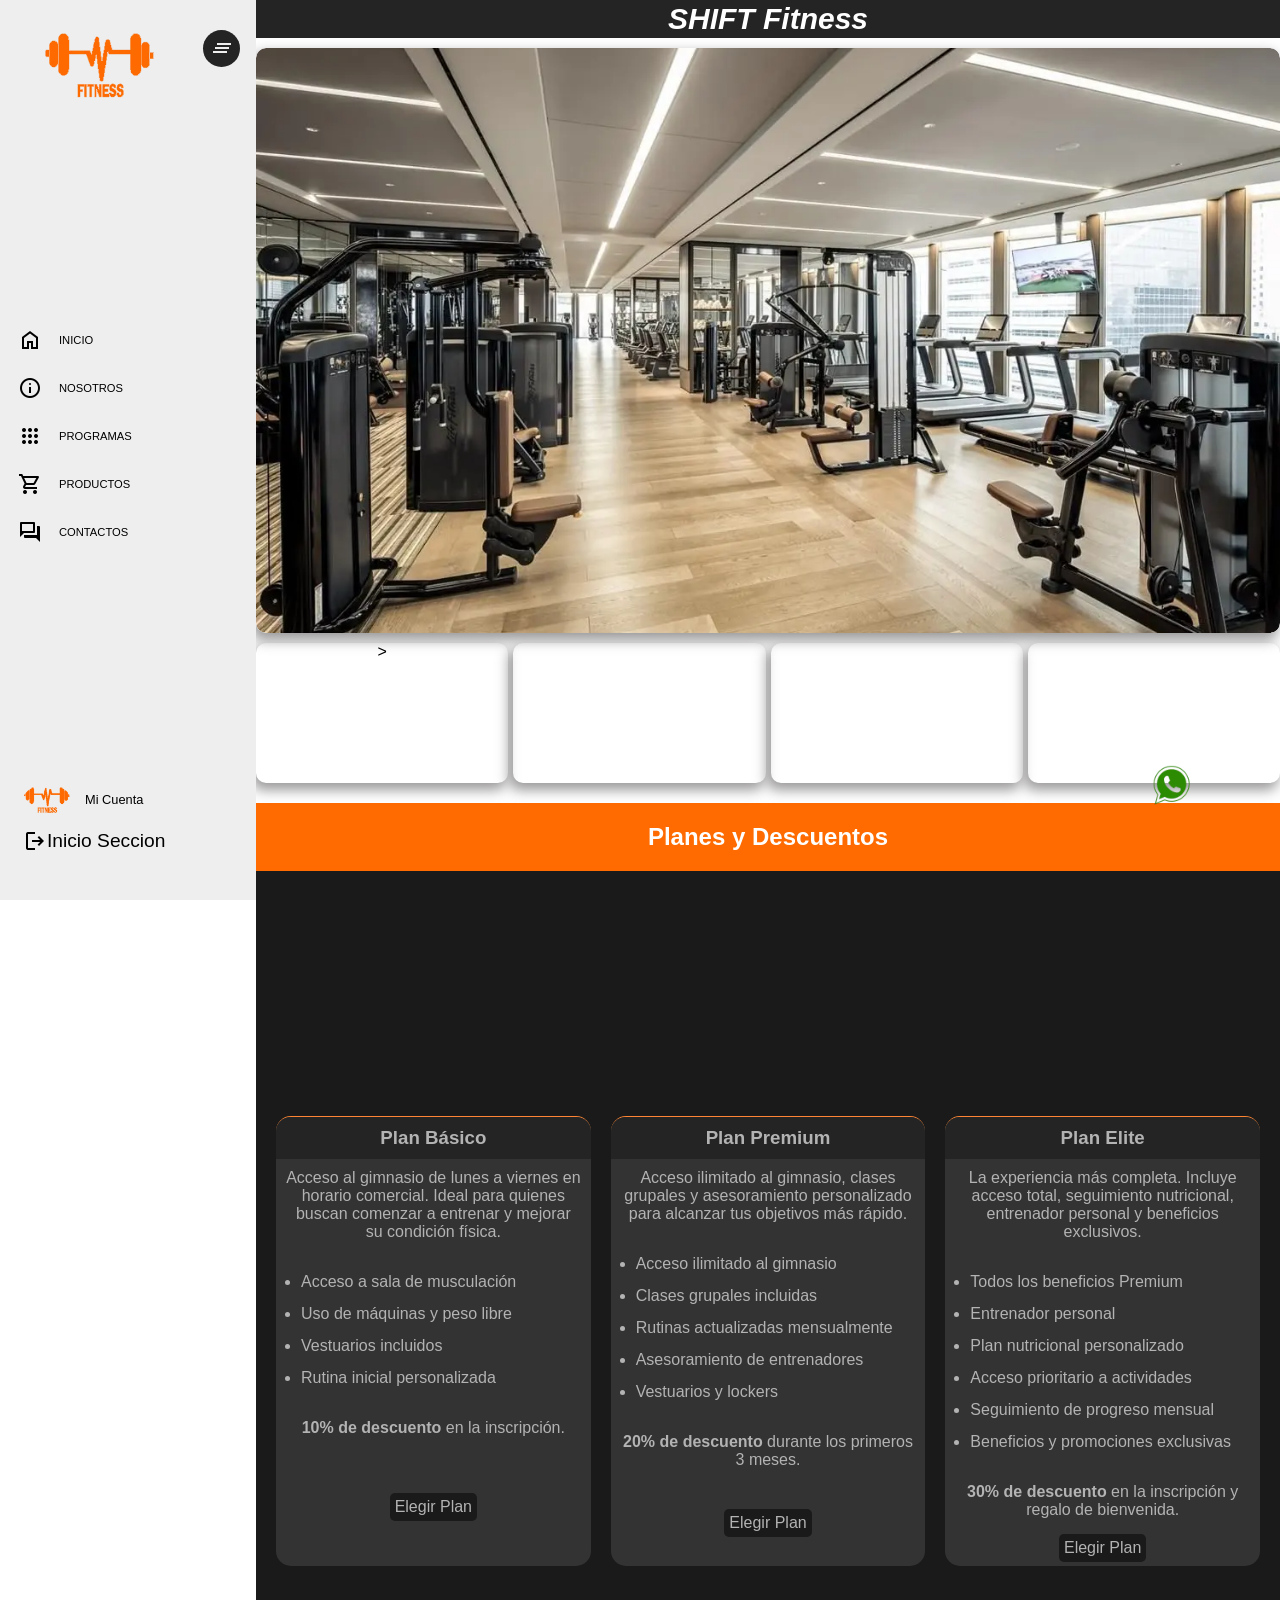
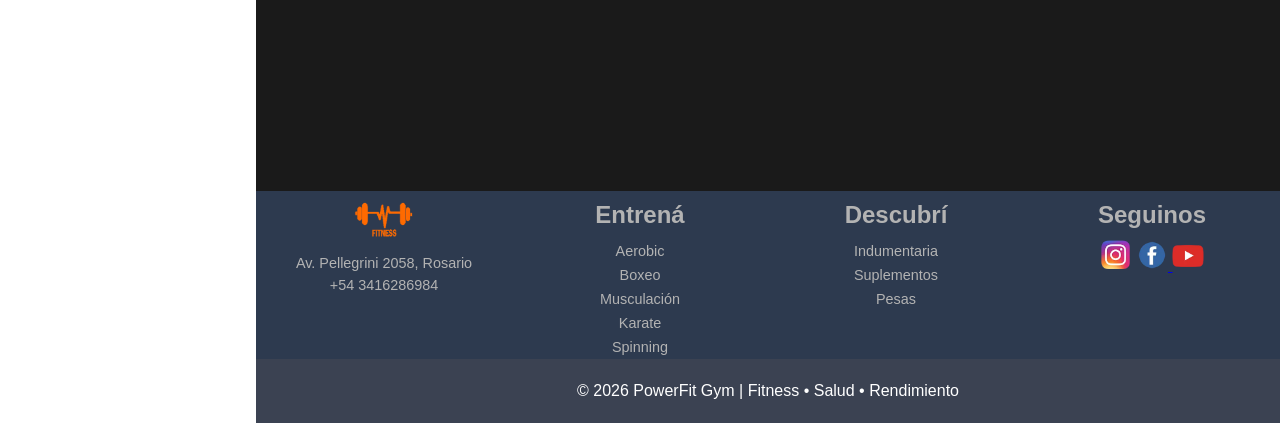
==== commit afeab0e7: "se optimizaron todas las img en .webp" ====
--- a/index.html
+++ b/index.html
@@ -7,7 +7,7 @@
     <title>GYM FITNES</title>
     <link rel="stylesheet" href="font/fonts.css">
     <link rel="stylesheet" href="https://fonts.googleapis.com/css2?family=Material+Symbols+Outlined" />
-    <link rel="stylesheet" href="styles.css">
+    <link rel="stylesheet" href="./styles.css">
 
 
 </head>
@@ -22,7 +22,7 @@
 
         <!-- logo de gym barra lateral -->
         <picture class="sidebar_picture">
-            <img src="./img/logo.png" alt="imagen de logotipo">
+            <img src="./img/logo.webp" alt="imagen de logotipo">
         </picture>
 
         <!-- Menu de Navbar -->
@@ -56,7 +56,7 @@
         <div class="sidebar_profile">
             <ul class="sidebar_ul-profile">
                 <li class="sidebar_profile-item item--profile">
-                    <img src="./img/logo.png" alt="imagen de logotipo">
+                    <img src="./img/logo.webp" alt="imagen de logotipo">
                     <span class="span-profile">Mi Cuenta</span>
                 </li>
 
@@ -84,15 +84,15 @@
 
 
                 <div class="container_img-item">
-                    <img src="./img/presentacion.jpg" class="img" alt="imagen principal salon">
+                    <img src="./img/presentacion.webp" class="img" alt="imagen principal salon">
                 </div>
 
                 <div class="container_img-item">
-                    <img src="./img/spining.jpg" class="img" alt="imagen principal sppining">
+                    <img src="./img/spining.webp" class="img" alt="imagen principal sppining">
                 </div>
 
                 <div class="container_img-item">
-                    <img src="./img/classes.jpg" class="img" alt="imagen principal Aerobic">
+                    <img src="./img/classes.webp" class="img" alt="imagen principal Aerobic">
                 </div>
 
             </div>
@@ -186,7 +186,7 @@
     <footer class="section_footer">
         <div class="container_footer">
             <div class="box_footer-item">
-                <img class="img_footer img--logo" src="./img/logo.png" alt="Imagen de logotipo">
+                <img class="img_footer img--logo" src="./img/logo.webp" alt="Imagen de logotipo">
                 <p>Av. Pellegrini 2058, Rosario</p>
                 <p>+54 3416286984</p>
             </div>
@@ -215,14 +215,14 @@
             <div class="box_footer-item">
                 <h3>Seguinos</h3>
                 <!-- falta ruta para los iconos de redes sociales -->
-                <a href="#"><img class="img_footer" src="./img/instagram.png" alt="logo de instagram"></img></a>
-                <a href="#"><img class="img_footer" src="./img/facebook.png" alt="logo de facebook"></img> </a>
-                <a href="#"><img class="img_footer" src="./img/youtube.png" alt="logo de youtube"> </img></a>
+                <a href="#"><img class="img_footer" src="./img/instagram.webp" alt="logo de instagram"></img></a>
+                <a href="#"><img class="img_footer" src="./img/facebook.webp" alt="logo de facebook"></img> </a>
+                <a href="#"><img class="img_footer" src="./img/youtube.webp" alt="logo de youtube"> </img></a>
             </div>
         </div>
 
         <div class="box_footer-item">
-            <a href="#"><img class="img_footer img--absolute" src="./img/whasap.png" alt="logo de whatsapp"></img></a>
+            <a href="#"><img class="img_footer img--absolute" src="./img/whasap.webp" alt="logo de whatsapp"></img></a>
         </div>
 
         <div class="box_footer-item item--p">
--- a/styles.css
+++ b/styles.css
@@ -1,228 +1,899 @@
-
-/* Variables de paletas de colores, Fuentes */
-:root{
-    --bg-primary: #0F0F0F;
-    --bg-secondary: #1A1A1A;
-    --card-bg: #242424;
-    --bg-tercery:#eee;
-
-    --text-primary: #FFFFFF;
-    --text-secondary: #B3B3B3;
-
-    --accent: #FF6B00;
-    --accent-hover: #FF8533;
-
-    --border: #333333;
-    --shadow: rgba(0,0,0,.4);
-
-    --font: 'Poppins', sans-serif;
-}
-
-
-*{
-    margin: 0;
-    padding: 0;
-    box-sizing: border-box;
-
-}
-
-
-body{
-    font-family: var(--font);
-
-
-}
-
-
-/* Margin lateral del main general en la apertura de la barra de navbar  */
-main, .section_footer{
-    margin-left: clamp(230px, 20vw, 300px);
-    transition: margin-left .3s ease;
-    
+@charset "UTF-8";
+* {
+  margin: 0;
+  padding: 0;
+  box-sizing: border-box;
+}
+
+body {
+  font-family: "Poppins", sans-serif;
+}
+
+h1 {
+  background-color: #242424;
+  color: #FFFFFF;
+  padding: 2px;
+  text-align: center;
+  font-family: sans-serif;
+  font-style: italic;
+  font-weight: 900;
+  font-size: 30px;
+}
+
+.section_container h2 {
+  margin-top: 15px;
+  padding: 8px;
+  font-weight: 900;
+  font-size: 30px;
+  text-align: center;
+  color: #fff;
+  background-color: #474a51;
+}
+
+.parrafo {
+  color: #fff;
+  text-align: center;
+  white-space: wrap;
+  font-size: 15px;
+  line-height: 1.5;
+}
+
+.info_redes h2 {
+  padding: 20px;
+  text-transform: uppercase;
+  text-wrap: balance;
+  color: #eee;
+}
+
+.info_redes p {
+  max-width: 400px;
+  margin: auto;
+  padding: 10px;
+  line-height: 1;
+  text-wrap: pretty;
+  color: #eee;
+}
+
+.info_redes h3 {
+  margin-top: 20px;
+  padding: 10px;
+  color: #eee;
+}
+
+/* Icono Open/close barra navegacion lateral (checkbox) */
+.sidebar label {
+  background-color: #242424;
+  color: #eee;
+  border-radius: 50%;
+  padding: 0.4rem;
+}
+
+input[type=checkbox] {
+  display: none;
+}
+
+.box_planes-item {
+  min-width: 300px;
+  flex: 1;
+  height: 450px;
+  background-color: #333333;
+  border-radius: 15px;
+  margin: auto;
+  display: flex;
+  flex-direction: column;
+  border-top: 1px solid #FF8533;
+}
+
+.box_planes-item h3 {
+  padding: 10px;
+  text-align: center;
+  color: #B3B3B3;
+  background-color: #242424;
+  border-radius: 15px 15px 0 0;
+}
+
+.box_planes-item p {
+  padding: 10px;
+  text-align: center;
+  color: #B3B3B3;
+}
+
+.box_planes-item ul {
+  padding: 15px 25px;
+  line-height: 2;
+}
+
+.box_planes-item ul li {
+  color: #B3B3B3;
+}
+
+.box_planes-item a {
+  text-decoration: none;
+  margin: auto;
+  color: #B3B3B3;
+  padding: 5px;
+  background: #1A1A1A;
+  border-radius: 5px;
+}
+
+.box_planes-item a:hover {
+  font-size: 1.2rem;
+  background: #FF8533;
+  transition: font-size 0.2s ease, background 0.2s ease;
+}
+
+.productos_item {
+  overflow: hidden;
+  display: flex;
+  flex-direction: column;
+  border-radius: 10px;
+  background: linear-gradient(135deg, rgba(250, 240, 220, 0.75), rgba(220, 195, 160, 0.9));
+  box-shadow: 0 8px 24px rgba(0, 0, 0, 0.376);
+  position: relative;
+}
+
+.img_productos {
+  max-width: 100%;
+  width: 100%;
+  max-height: 60%;
+  object-fit: cover;
+  border-radius: 10px 10px 0 0;
+}
+
+.img_productos:active {
+  position: absolute;
+  max-height: 100%;
+  height: 100%;
+}
+
+.valor_productos {
+  font-weight: bold;
+  padding: 2px;
+  margin-left: 5px;
+}
+
+.cantidad_vendidas {
+  font-size: 0.8rem;
+}
+
+.description_productos {
+  text-decoration: none;
+  padding: 3px;
+  margin-left: 5px;
+  color: inherit;
+}
+
+.container_vendidos-icon-cart {
+  display: flex;
+  justify-content: space-between;
+  align-items: center;
+  padding: 8px;
+}
+
+.button-cart {
+  background: transparent;
+  border: none;
+}
+
+.button-cart:hover {
+  background: #FF8533;
+  color: #B3B3B3;
+  border-radius: 5px;
+}
+
+.icon-cart {
+  font-size: 1.5rem;
+  border: 1px solid #0F0F0F;
+  border-radius: 5px;
+  padding: 2px;
+}
+
+.icon-cart:hover {
+  font-size: 1.7rem;
+  transition: font-size 0.2s ease;
+}
+
+.form_search {
+  margin: auto;
+  border: none;
+  display: flex;
+  justify-content: space-between;
+}
+
+.form_search input {
+  width: 300px;
+  padding: 8px 40px 8px 12px;
+  border-radius: 15px;
+  border: 1px solid #FF6B00;
+  background-color: transparent;
+  color: #FFFFFF;
+}
+
+.button_search {
+  padding: 5px;
+  border: 1px solid #FF6B00;
+  border-radius: 5px;
+  background: transparent;
+  color: #B3B3B3;
+}
+
+.search--productos {
+  border: none;
+  position: absolute;
+  right: 140px;
+}
+
+.form {
+  max-width: 400px;
+  margin: auto;
+  border-radius: 15px;
+  background: #242424;
+  backdrop-filter: blur(6px);
+  display: flex;
+  flex-direction: column;
+  padding: 15px 20px;
+  gap: 5px;
+  min-height: 400px;
+  position: relative;
+  border-radius: 10px;
+  isolation: isolate;
+  margin-top: 10px;
+  border-top: 1px solid #eee;
+  border-left: 1px solid #eee;
+  box-shadow: 0px 0px 35px #2B2B2B;
+}
+
+.form input, textarea {
+  width: 100%;
+  padding: 10px 4px;
+  border-radius: 5px;
+  border: none;
+  background: transparent;
+  color: #FFFFFF;
+  box-shadow: 0px 0px 5px #eee;
+}
+
+.form h2 {
+  padding: 5px;
+  text-align: center;
+  text-transform: uppercase;
+  color: #FFFFFF;
+}
+
+.form label {
+  margin-top: 10px;
+  line-height: 1;
+  color: #FFFFFF;
+}
+
+.form textarea {
+  font-family: "Poppins", sans-serif;
+  min-width: 100%;
+  min-height: 100px;
+  resize: none;
+  color: #FFFFFF;
+}
+
+.submit {
+  max-width: 50%;
+  margin: auto;
+  margin-top: 10px;
+}
+
+.form input::placeholder {
+  color: #B3B3B3;
+}
+
+.form textarea::placeholder {
+  color: #B3B3B3;
+}
+
+/* barra de navegacion principal lateral */
+.sidebar {
+  background: #eee;
+  position: fixed;
+  left: 0;
+  height: 100dvh;
+  display: flex;
+  flex-direction: column;
+  justify-content: space-between;
+  max-width: 100%;
+  width: clamp(230px, 20vw, 300px);
+  font-size: clamp(1rem, 1.5vw, 1.5rem);
+  padding: 30px 0 30px 6px;
+  z-index: 100;
+  transition: width 0.3s ease;
+}
+
+.sidebar:has(input[type=checkbox]:checked) {
+  width: fit-content;
+}
+
+.sidebar_form {
+  position: absolute;
+  right: 1rem;
+  z-index: 10;
+}
+
+.sidebar_picture {
+  margin: auto;
+}
+
+.sidebar_picture img {
+  width: clamp(4rem, 65%, 18rem);
+  margin: auto;
+}
+
+/* Pseudo clases para ajustar el contenido de la barra lateral */
+.sidebar:has(input[type=checkbox]:checked) picture {
+  display: none;
+  width: fit-content;
+  margin-left: 0.75rem;
+}
+
+.sidebar:has(input[type=checkbox]:checked) :is(.sidebar_ul-item a, .sidebar_profile-item a, .span-profile) {
+  display: none;
+}
+
+/* Navbar */
+.sidebar_nav {
+  flex: 1;
+  display: flex;
+}
+
+.sidebar_ul-list {
+  display: flex;
+  flex-direction: column;
+  justify-content: center;
+  width: 100%;
+}
+
+.sidebar_ul-item span {
+  padding: 12px;
+  font-size: 1.5rem;
+}
+
+.sidebar_ul-item {
+  list-style: none;
+  display: flex;
+  align-items: center;
+  gap: 5px;
+  text-transform: uppercase;
+  font-size: 0.7rem;
+  padding-right: 6px;
+}
+
+.sidebar_ul-item:hover {
+  background-color: #242424;
+  color: #eee;
+  border-radius: 36px 0 0 36px;
+}
+
+.sidebar_ul-list a {
+  text-decoration: none;
+  color: inherit;
+}
+
+/*  Perfil de barra lateral */
+.sidebar_profile {
+  margin: 17px;
+}
+
+.sidebar_profile img {
+  width: 3rem;
+  border-radius: 50%;
+}
+
+.sidebar_profile-item .span-profile {
+  font-size: 0.8rem;
+  padding: 0px 10px 0 14px;
+}
+
+.sidebar_ul-profile {
+  display: flex;
+  flex-direction: column;
+  gap: 15px;
+}
+
+.sidebar_profile-item {
+  list-style: none;
+  display: flex;
+  align-items: center;
+}
+
+.sidebar_profile-item a {
+  text-decoration: none;
+  color: inherit;
+}
+
+.item--profile {
+  width: fit-content;
+}
+
+.item--profile:hover {
+  background-color: #242424;
+  color: #eee;
+  border-radius: 36px;
+}
+
+/*------- MAIN ----------*/
+main {
+  min-height: 100dvh;
+}
+
+/* Margen lateral del main general en la apertura de la barra de navegacion */
+main, .section_footer {
+  margin-left: clamp(230px, 20vw, 300px);
+  transition: margin-left 0.3s ease;
 }
 
 body:has(.sidebar input:checked) main, body:has(.sidebar input:checked) .section_footer {
-    margin-left: 80px;
-}
-
-/* Container padre Open Menu de barra lateral  */
-.sidebar{
-    background: var(--bg-tercery);
-    position: fixed;
-    left: 0;
-    height: 100dvh;
-    display: flex;
-    flex-direction: column;
-    justify-content: space-between;
-    max-width: 100%;
-    width: clamp(230px, 20vw, 300px);
-    font-size: clamp(1rem, 1.5vw, 1.5rem);
-    padding: 30px 0 30px 6px;
-    z-index: 100;
-    transition: width .3s ease;
-
-}
-
-.sidebar:has(input[type="checkbox"]:checked){
-    width: fit-content;
-}
-
-
-/* Icon Open/close barra lateral (checkbox) */
-
-.sidebar_form{
-    position: absolute;
-    right: 1rem;
-    z-index: 10;
-}
-
-.sidebar label{
-    background-color: var(--card-bg);
-    color: var(--bg-tercery);
-    border-radius: 50%;
-    padding: .4rem;
-}
-
-
-input[type="checkbox"]{
-    display: none;
-}
-
-/* Pseudo clases para ajustar el contenido de la barra lateral */
-.sidebar:has(input[type="checkbox"]:checked){
-    width: fit-content;
-}
-
-.sidebar:has(input[type="checkbox"]:checked) picture {
-    display: none;
-    width: fit-content;
-    margin-left: .75rem;
-}
-
-.sidebar:has(input[type="checkbox"]:checked) :is(.sidebar_ul-item a, .sidebar_profile-item a, .span-profile){
-    display: none;
-}
-
-
-
-
-/* logotipo img superior */
-.sidebar_picture{
-    margin: auto;
-}
-
-.sidebar_picture img{
-    width: clamp(4rem, 65% , 18rem);
-    margin: auto;
-
-}
-
-/* Navbar */
-.sidebar_nav{
-    flex: 1;
-    display: flex;
-}
-.sidebar_ul-list{
-    display: flex;
-    flex-direction: column;
-    justify-content: center;
-    width: 100%;
-
-}
-
-.sidebar_ul-item span{
-    padding: 12px;
-    font-size: 1.5rem;
-}
-.sidebar_ul-item{
-    list-style: none;
-    display: flex;
-    align-items: center;
-    gap: 5px;
-    text-transform: uppercase;
-    font-size: .7rem;
-    padding-right: 6px;
-}
-
-.sidebar_ul-item:hover{
-    background-color: var(--card-bg);
-    color: var(--bg-tercery);
-    border-radius: 36px 0 0 36px;
-}
-
-.sidebar_ul-list a{
-    text-decoration: none;
-    color: inherit;
-}
-
-/*  Perfil de barra lateral */
-
-.sidebar_profile{
-    margin: 17px;
-}
-.sidebar_profile img{
-    width: 3rem;
-    border-radius: 50%;
-}
-
-.sidebar_profile-item .span-profile{
-    font-size: .8rem;
-    padding: 0px 10px 0 14px;
-}
-
-.sidebar_ul-profile{
-    display: flex;
-    flex-direction: column;
-    gap: 15px;
-}
-
-.sidebar_profile-item {
-list-style: none;
-display: flex;
-align-items: center;
-
-
-}
-
-.sidebar_profile-item a{
-    text-decoration: none;
-    color: inherit;
-}
-
-.item--profile{
-    
-    width: fit-content;
-}
-
-.item--profile:hover{
-    background-color: var(--card-bg);
-    color: var(--bg-tercery);
-    border-radius: 36px;
-    
-    
+  margin-left: 80px;
+}
+
+/* seccion Planes index principal*/
+.seccion_planes h2 {
+  background: #FF6B00;
+  padding: 20px;
+  color: #FFFFFF;
+  text-align: center;
+  margin-top: 20px;
+}
+
+.seccion_planes {
+  background-color: #1A1A1A;
+}
+
+.container_planes {
+  max-width: 100%;
+  width: 1100px;
+  min-height: 100dvh;
+  display: flex;
+  flex-wrap: wrap;
+  margin: auto;
+  margin-top: 20px;
+  padding: 20px;
+  gap: 20px;
+}
+
+/* seccion de index main principal */
+.container-principal {
+  max-width: 1100px;
+  height: 65dvh;
+  margin: auto;
+  margin-top: 10px;
+  overflow: hidden;
+  box-shadow: -3px 6px 13px 1px rgba(122, 119, 119, 0.76);
+  -webkit-box-shadow: -3px 6px 13px 1px rgba(122, 119, 119, 0.76);
+  -moz-box-shadow: -3px 6px 13px 1px rgba(122, 119, 119, 0.76);
+  border-radius: 10px;
+}
+
+.container_item {
+  display: flex;
+  max-width: 100%;
+  width: 100%;
+  height: 100%;
+  animation: slide 10s infinite alternate ease-in-out;
+  border-radius: 10px;
+}
+
+.container_img-item {
+  max-width: 100%;
+  width: 100%;
+  height: 100%;
+  flex-shrink: 0;
+  border-radius: 10px;
+}
+
+.container_img-item .img {
+  max-width: 100%;
+  width: 100%;
+  height: 100%;
+  object-fit: cover;
+  border-radius: 10px;
+}
+
+@keyframes slide {
+  0% {
+    margin-left: 0;
+  }
+  30% {
+    margin-left: 0;
+  }
+  35% {
+    margin-left: -100%;
+  }
+  65% {
+    margin-left: -100%;
+  }
+  70% {
+    margin-left: -200%;
+  }
+  100% {
+    margin-left: -200%;
+  }
+}
+/* seccion index  de algunos Programas principales */
+.container_programas-fitnes {
+  max-width: 1100px;
+  text-align: center;
+  margin: auto;
+  margin-top: 10px;
+}
+
+.programas-fitnes {
+  display: flex;
+  justify-content: space-between;
+  flex-wrap: wrap;
+  gap: 5px;
+}
+
+.item-programas {
+  list-style: none;
+  min-width: 140px;
+  height: 140px;
+  flex-grow: 1;
+  flex-shrink: 1;
+  flex-basis: 0;
+  border-radius: 10px;
+  box-shadow: -3px 6px 13px 1px rgba(122, 119, 119, 0.76);
+  -webkit-box-shadow: -3px 6px 13px 1px rgba(122, 119, 119, 0.76);
+  -moz-box-shadow: -3px 6px 13px 1px rgba(122, 119, 119, 0.76);
+  background-size: cover;
+  background-position: center;
+  display: flex;
+  flex-direction: column;
+  justify-content: center;
+  align-items: center;
+}
+
+.box-1 {
+  background-image: url(./img/indumentaria.jpg);
+}
+
+.box-2 {
+  background-image: url(./img/Suplementos.jpg);
+}
+
+.box-3 {
+  background-image: url(./img/boxeo.jpg);
+}
+
+.box-4 {
+  background-image: url(./img/spining.jpg);
+}
+
+.item-programas a {
+  background: transparent;
+  backdrop-filter: blur(8px);
+  border-radius: 5px;
+  color: #fff;
+  margin: auto;
+  padding: 5px 15px;
+  box-shadow: -11px 4px 19px 0px rgba(255, 255, 255, 0.75);
+  -webkit-box-shadow: -11px 4px 19px 0px rgba(255, 255, 255, 0.75);
+  -moz-box-shadow: -11px 4px 19px 0px rgba(255, 255, 255, 0.75);
+  text-decoration: none;
+  border: 1px solid #fff;
+}
+
+.link_programas-fitnes:hover {
+  opacity: 0.8;
+  border: 2px solid #CCFF00;
+  background: transparent;
+  backdrop-filter: blur(8px);
+  box-shadow: 0px 1px 27px 4px #CCFF00;
+  -webkit-box-shadow: 0px 1px 27px 4px #CCFF00;
+  -moz-box-shadow: 0px 1px 27px 4px #CCFF00;
+}
+
+/* Seccion acerca de nosotros main principal */
+.section_container {
+  height: 100dvh;
+  background-color: #242424;
+  container-name: nosotros;
+  container-type: inline-size;
+  display: flex;
+  flex-direction: column;
+}
+
+.container_acerca-nosotros {
+  max-width: 1100px;
+  width: 90%;
+  display: flex;
+  flex-direction: column;
+  border-radius: 20px;
+  margin-top: 5px;
+  position: relative;
+  place-content: center;
+  place-items: center;
+  overflow: hidden;
+  z-index: 1;
+  padding: 10px;
+  margin: auto;
+}
+
+.container_acerca-nosotros::before {
+  content: "";
+  position: absolute;
+  width: 100%;
+  background-image: linear-gradient(180deg, rgb(0, 183, 255), rgb(255, 48, 255));
+  height: 130%;
+  animation: cirbox 8s linear infinite;
+  transition: all 0.2s linear;
+}
+
+@keyframes cirbox {
+  from {
+    transform: rotate(0deg);
+  }
+  to {
+    transform: rotate(360deg);
+  }
+}
+.container_acerca-nosotros::after {
+  content: "";
+  position: absolute;
+  background: #242424;
+  inset: 5px;
+  border-radius: 15px;
+  z-index: 0;
+}
+
+.container_info-nosotros {
+  padding: 20px;
+  margin: auto;
+  max-width: 80%;
+  z-index: 10;
+}
+
+.video {
+  max-width: 100%;
+  width: 100%;
+  border-radius: 88px 0px 84px 31px;
+  -webkit-border-radius: 88px 0px 84px 31px;
+  -moz-border-radius: 88px 0px 84px 31px;
+  padding: 10px;
+  z-index: 10;
+  display: flex;
+  justify-content: center;
+  align-items: center;
+}
+
+video {
+  max-width: 100%;
+  width: auto;
+  height: auto;
+  border-radius: 88px 0px 84px 31px;
+  -webkit-border-radius: 88px 0px 84px 31px;
+  -moz-border-radius: 88px 0px 84px 31px;
+  aspect-ratio: 16/9;
+}
+
+/* section acerca de nosotros ends */
+/* secccion main principal programas */
+.container_galeria {
+  min-height: 100dvh;
+  max-width: 1100px;
+  margin: auto;
+  align-content: center;
+  container-name: galeria;
+  container-type: inline-size;
+}
+
+.galeria {
+  min-height: 100dvh;
+  display: grid;
+  grid-template-columns: repeat(2, 1fr);
+  grid-template-rows: repeat(4, 200px);
+  padding: 15px;
+  gap: 15px;
+  align-content: space-evenly;
+}
+
+.item_box {
+  max-width: 100%;
+  width: 100%;
+  border-radius: 15px;
+  position: relative;
+  overflow: hidden;
+  border: 1px solid rgba(255, 255, 255, 0.08);
+  box-shadow: 0 10px 30px rgba(0, 0, 0, 0.25);
+}
+
+.item_box a {
+  position: absolute;
+  top: 80%;
+  left: 50%;
+  transform: translate(-50%, -50%);
+  text-decoration: none;
+  font-size: 20px;
+  font-weight: bold;
+  color: #000;
+  background: linear-gradient(to right, transparent, white, white, transparent);
+  padding: 3px;
+}
+
+.item_box::before {
+  content: "";
+  width: 80%;
+  height: 3px;
+  background: linear-gradient(to right, transparent, #ff4d6d, white, transparent);
+  position: absolute;
+  top: 0;
+  left: 20px;
+  border-radius: 10px 10px 0 0;
+  z-index: 2;
+  animation: tictac 2s linear infinite;
+}
+
+@keyframes tictac {
+  from {
+    background: linear-gradient(to right, transparent, #ff4d6d, white, transparent);
+  }
+  to {
+    background: linear-gradient(to left, transparent, #ff4d6d, white, transparent);
+  }
+}
+.img_box-galeria {
+  max-width: 100%;
+  object-fit: cover;
+  object-position: center;
+  border-radius: 15px;
+}
+
+/* secccion main principal programas ends */
+/*  main header Estructura de la Página de Productos */
+.container_header {
+  background-color: #0F0F0F;
+}
+
+.header_search {
+  background-color: #0F0F0F;
+  padding: 15px;
+  position: relative;
+  width: 450px;
+  margin: auto;
+}
+
+.seccion_productos {
+  max-width: 1100px;
+  min-height: 100dvh;
+  display: grid;
+  grid-template-columns: repeat(auto-fill, minmax(180px, 1fr));
+  grid-template-rows: repeat(auto-fill, 280px);
+  grid-auto-rows: 280px;
+  padding: 20px;
+  gap: 20px;
+  margin: auto;
+}
+
+/* seccion formulario /redes  contacto*/
+.section_form {
+  min-height: 100dvh;
+  container-name: form;
+  container-type: inline-size;
+  background: linear-gradient(135deg, #161616 0%, #252525 25%, #3b4252 65%, #7c8aa5 100%);
+}
+
+.container_form-redes {
+  max-width: 100%;
+  width: 1000px;
+  margin: auto;
+  padding: 10px;
+}
+
+.info_redes {
+  text-align: center;
+  max-width: 400px;
+  margin: auto;
+  margin-top: 10px;
+  min-height: 450px;
+  border-radius: 10px;
+  border-top: 2px solid #eee;
+}
+
+.redes {
+  max-width: 300px;
+  margin: auto;
+  display: flex;
+  justify-content: center;
+  gap: 10px;
+  padding: 15px;
+}
+
+.redes img {
+  max-width: 100%;
+  width: 50px;
+  object-fit: cover;
+}
+
+/* footer */
+.section_footer {
+  background-color: #2d3a4f;
+  text-align: center;
+  display: flex;
+  flex-direction: column;
+}
+
+.container_footer {
+  max-width: 1100px;
+  width: 100%;
+  margin: auto;
+  display: flex;
+  justify-content: space-evenly;
+}
+
+.box_footer-item {
+  flex: 1;
+}
+
+.img_footer {
+  max-width: 100%;
+  width: 32px;
+}
+
+.box_footer-item p {
+  padding: 3px;
+  color: #B3B3B3;
+  font-size: 0.9rem;
+}
+
+.ul_footer li {
+  padding: 3px;
+  list-style: none;
+}
+
+.ul_footer a {
+  text-decoration: none;
+  color: #B3B3B3;
+  font-size: 0.9rem;
+}
+
+.box_footer-item h3 {
+  padding: 10px;
+  color: #B3B3B3;
+  font-size: 1.5rem;
+}
+
+.img--logo {
+  width: 80px;
+  padding: 10px;
+}
+
+.img--absolute {
+  position: fixed;
+  top: 85dvh;
+  left: 90vw;
+  width: 40px;
+}
+
+.item--p {
+  background-color: #3b4252;
+  padding: 20px;
+}
+
+.item--p p {
+  color: #FFFFFF;
+  font-size: 1rem;
 }
 
 /* Queris de barra lateral sidebar  */
-
 @media screen and (max-width: 500px) {
-
-
-main{
+  main {
     margin-left: 0;
     width: 100%;
     margin-top: 80px;
-}
-.section_footer{
+  }
+  .section_footer {
     margin-left: 0;
     width: 100%;
-}
-
-
-body:has(.sidebar input:checked) main{
-    margin-left:0;
-}
-
-.sidebar{
+  }
+  body:has(.sidebar input:checked) main {
+    margin-left: 0;
+  }
+  .sidebar {
     top: 0;
     right: 0;
     height: auto;
@@ -230,1031 +901,127 @@
     padding: 10px;
     margin: 0;
     width: 100%;
-
-    
-}
-
-.sidebar_form{
+  }
+  .sidebar_form {
     display: block;
-}
-
-.sidebar:has(input[type="checkbox"]:checked){
+  }
+  .sidebar:has(input[type=checkbox]:checked) {
     height: 100dvh;
     width: auto;
     flex-direction: column;
-
-    .sidebar_nav{
+  }
+  .sidebar:has(input[type=checkbox]:checked) .sidebar_nav {
     flex: 1;
     display: flex;
-
-}
-    .sidebar_ul-list{
+  }
+  .sidebar:has(input[type=checkbox]:checked) .sidebar_ul-list {
     display: flex;
     flex-direction: column;
     justify-content: center;
     height: 50dvh;
     margin: auto;
     width: 100%;
-
-}
-    .sidebar_ul-item{
-        width: 100%;
+  }
+  .sidebar:has(input[type=checkbox]:checked) .sidebar_ul-item {
+    width: 100%;
     display: flex;
-}
-
-.sidebar_ul-item a{
+  }
+  .sidebar:has(input[type=checkbox]:checked) .sidebar_ul-item a {
     display: flex;
     justify-content: center;
     align-items: center;
-}
-
-.sidebar_ul-item:hover{
+  }
+  .sidebar:has(input[type=checkbox]:checked) .sidebar_ul-item:hover {
     border-radius: 5px;
-}
-
-.sidebar_profile{
+  }
+  .sidebar:has(input[type=checkbox]:checked) .sidebar_profile {
     display: flex;
     margin: auto;
     width: 100%;
     height: 20dvh;
-
-}
-
-.item--profile{
+  }
+  .sidebar:has(input[type=checkbox]:checked) .item--profile {
     display: block;
-
-}
-
-
-.sidebar_profile-item{
+  }
+  .sidebar:has(input[type=checkbox]:checked) .sidebar_profile-item {
     display: flex;
     gap: 5px;
     margin-left: 2px;
     padding: 5px;
-}
-
-.sidebar_ul-profile{
+  }
+  .sidebar:has(input[type=checkbox]:checked) .sidebar_ul-profile {
     display: flex;
     flex-direction: column;
     margin-left: 10px;
-
-}
-
-.item--profile{
+  }
+  .sidebar:has(input[type=checkbox]:checked) .item--profile {
     padding: 5px;
-}
-.sidebar_profile-item:hover{
+  }
+  .sidebar:has(input[type=checkbox]:checked) .sidebar_profile-item:hover {
     border-radius: 5px;
-    background: var(--border);
-    color: var(--text-primary);
-}
-
-
-.sidebar_profile-item a {
-display: flex;
-}
-
-.sidebar_profile-item img {
-display: flex;
-}
-
-.sidebar_profile-item span {
-display: flex;
-}
-
-
-}
-
-
-
-.sidebar_picture{
+    background: #333333;
+    color: #FFFFFF;
+  }
+  .sidebar:has(input[type=checkbox]:checked) .sidebar_profile-item a {
+    display: flex;
+  }
+  .sidebar:has(input[type=checkbox]:checked) .sidebar_profile-item img {
+    display: flex;
+  }
+  .sidebar:has(input[type=checkbox]:checked) .sidebar_profile-item span {
+    display: flex;
+  }
+  .sidebar_picture {
     display: block;
     margin-left: 15px;
-}
-
-.sidebar_picture img{
+  }
+  .sidebar_picture img {
     width: 70px;
-}
-
-.sidebar_nav{
+  }
+  .sidebar_nav {
     display: none;
-
-
-}
-
-.sidebar_profile{
+  }
+  .sidebar_profile {
     display: none;
-
-}
-
-}
-
+  }
+}
 /* Queris ends de barra lateral sidebar  */
-
-
-
-/*------- MAIN ----------*/
-
-
-main {
-min-height: 100dvh;
-}
-
-/* seccion de index container principal */
-
-.container-principal {
-    max-width: 1100px;
-    height: 65dvh ;
-    margin: auto;
-    margin-top: 10px;
-    overflow: hidden;
-    box-shadow: -3px 6px 13px 1px rgba(122,119,119,0.76);
-    -webkit-box-shadow: -3px 6px 13px 1px rgba(122,119,119,0.76);
-    -moz-box-shadow: -3px 6px 13px 1px rgba(122,119,119,0.76);
-    border-radius: 10px;
-
-}
-
-.container_item{
-    display: flex;
-    max-width: 100%;
-    width: 100%; 
-    height: 100%;
-    animation: slide 10s infinite alternate ease-in-out;
-    border-radius: 10px;
-
-}
-
-.container_img-item{
-    max-width: 100%;
-    width: 1100px;
-    height: 100%;
-    flex-shrink: 0;
-    border-radius: 10px;
-
-}
-
-
-.container_img-item .img{
-    max-width: 100%;
-    width: 100%;
-    height: 100%;
-    object-fit: cover;
-    border-radius: 10px;
-}
-
-
-
-@keyframes slide{
-    0%{
-        margin-left: 0;
-    }
-    30%{
-        margin-left: 0;
-    }
-
-    35%{
-        margin-left: -100%;
-    }
-
-    65%{
-        margin-left: -100%;
-    }
-
-    70%{
-        margin-left: -200%;
-    }
-
-    100%{
-        margin-left: -200%;
-    }
-
-
-}
-
-
-h1{
-
-background-color: var(--card-bg);
-color: var(--text-primary);
-padding: 2px;
-text-align: center;
-font-family: sans-serif;
-font-style: italic;
-font-weight: 900;
-font-size: 30px;
-}
-
-
-/* seccion de algunos Programas principales */
-
-.container_programas-fitnes{
-    max-width: 1100px;
-    text-align: center;
-    margin: auto;
-    margin-top: 10px;
-
-}
-
-.programas-fitnes{
-    display: flex;
-    flex-wrap: wrap;
-    justify-content: space-between;
-    gap: 5px;
-}
-
-.item-programas{
-list-style: none;
-min-width: 140px;
-height: 140px;
-flex-grow: 1;
-flex-shrink: 1;
-flex-basis: 0;
-border-radius: 10px;
-box-shadow: -3px 6px 13px 1px rgba(122,119,119,0.76); -webkit-box-shadow: -3px 6px 13px 1px rgba(122,119,119,0.76);
--moz-box-shadow: -3px 6px 13px 1px rgba(122,119,119,0.76);
-background-size: cover;
-background-position: center;
-display: flex;
-flex-direction: column;
-justify-content: center;
-align-items: center;
-
-
-
-}
-
-.box-1{
-    background-image: url(./img/indumentaria.jpg);
-}
-
-.box-2{
-    background-image: url(./img/Suplementos.jpg);
-}
-
-.box-3{
-    background-image: url(./img/boxeo.jpg);
-}
-
-.box-4{
-    background-image: url(./img/spining.jpg);
-}
-
-
-.item-programas a{
-
-    background: transparent;
-    backdrop-filter: blur(8px);
-    border-radius: 5px;
-    color: #fff;
-    margin: auto;
-    padding: 5px 15px;
-    box-shadow: -11px 4px 19px 0px rgba(255, 255, 255, 0.75);
--webkit-box-shadow: -11px 4px 19px 0px rgba(255, 255, 255, 0.75);
--moz-box-shadow: -11px 4px 19px 0px rgba(255, 255, 255, 0.75);
-text-decoration: none;
-border: 1px solid #fff;
-}
-
-.link_programas-fitnes:hover{
-    opacity: 0.8;
-    border: 2px solid #CCFF00;
-    background: transparent;
-    backdrop-filter: blur(8px);
-    box-shadow: 0px 1px 27px 4px #CCFF00;
--webkit-box-shadow: 0px 1px 27px 4px #CCFF00;
--moz-box-shadow: 0px 1px 27px 4px #CCFF00;
-}
-
-
-/* seccion Planes */
-
-.seccion_planes h2{
-    background: var(--accent);
-    padding: 20px;
-    color: var(--text-primary);
-    text-align: center;
-    margin-top: 20px;
-}
-
-.seccion_planes{
-    background-color: var(--bg-secondary);
-
-}
-.container_planes{
-    max-width: 100%;
-    width: 1100px;
-    min-height: 100dvh;
-    display: flex;
-    flex-wrap: wrap;
-    margin: auto;
-    margin-top: 20px;
-    padding: 20px;
-    gap: 20px;
-
-}
-
-.box_planes-item{
-    min-width: 300px;
-    flex: 1;
-    height: 450px;
-    background-color: var(--border);
-    border-radius: 15px;
-    margin: auto;
-    display: flex;
-    flex-direction: column;
-    border-top: 1px solid var(--accent-hover);
-}
-
-.box_planes-item h3{
-    padding: 10px;
-    text-align: center;
-    color: var(--text-secondary);
-    background-color: var(--card-bg);
-    border-radius: 15px 15px 0 0;
-}
-
-.box_planes-item p{
-    padding: 10px;
-    text-align: center;
-    color: var(--text-secondary);
-}
-
-.box_planes-item ul{
-    padding: 15px 25px;
-    line-height: 2;
-    
-}
-
-.box_planes-item ul li{
-    color: var(--text-secondary);
-
-    
-}
-
-.box_planes-item a{
-    text-decoration: none;
-    margin: auto;
-    color: var(--text-secondary);
-    padding: 5px;
-    background: var(--bg-secondary);
-    border-radius: 5px;
-}
-
-.box_planes-item a:hover{
-    font-size: 1.2rem;
-    background: var(--accent-hover);
-    transition: font-size .2s ease, background .2s ease;
-}
-
-/* Section acerca de nosotros */
-
-
-.section_container{
-height: 100dvh;
-background-color: var(--card-bg);
-container-name: nosotros;
-container-type: inline-size;
-display: flex;
-flex-direction: column;
-
-
-}
-.container_acerca-nosotros{
-    max-width: 1100px;
-    width: 90%;
-    display: flex;
-    flex-direction: column;
-    border-radius: 20px;
-    margin-top: 5px;
-    position: relative;
-    place-content: center;
-    place-items: center;
-    overflow: hidden;
-    z-index: 1;
-    padding: 10px;
-    margin: auto;
-
-
-}
-
-.container_acerca-nosotros::before{
-    content: "";
-    position: absolute;
-    width: 100%;
-    background-image: linear-gradient(180deg, rgb(0,183,255),rgb(255,48,255));
-    height: 130%;
-    animation: cirbox 8s linear infinite;
-    transition: all 0.2s linear;
-
-
-}
-
-@keyframes cirbox {
-    from{
-        transform: rotate(0deg);
-    }
-    to{
-        transform: rotate(360deg);
-    }
-}
-
-.container_acerca-nosotros::after{
-    content: "";
-    position: absolute;
-    background: var(--card-bg);
-    inset: 5px;
-    border-radius: 15px;
-    z-index: 0;
-}
-
-
-.container_info-nosotros {
-
-    padding: 20px;
-    margin: auto;
-    max-width: 80%; 
-    z-index: 10;
-    
-
-}
-
-.video{
-    max-width: 100%;
-    width: 100%;
-    border-radius: 88px 0px 84px 31px;
-    -webkit-border-radius: 88px 0px 84px 31px;
-    -moz-border-radius: 88px 0px 84px 31px;
-    padding: 10px;
-    z-index: 10;
+/* contaienr queris de seccion  nuestros programas  */
+@container galeria (min-width: 650px) {
+  .galeria {
+    grid-template-columns: repeat(3, 1fr);
+    grid-template-rows: repeat(3, 200px);
+  }
+  .box-8 {
+    grid-column: span 2;
+  }
+}
+@container galeria (min-width: 750px) {
+  .galeria {
+    grid-template-columns: repeat(4, 1fr);
+    grid-template-rows: repeat(2, 250px);
+  }
+  .box-8 {
+    grid-column: inherit;
+  }
+}
+/* section  nuestros programas ends */
+/* queris section formulario /redes contacto */
+@container form (min-width: 750px) {
+  .container_form-redes {
     display: flex;
     justify-content: center;
-    align-items: center;
-}
-
-
-video{
-    max-width: 100%;
-    width: auto;
-    height: auto;
-    border-radius: 88px 0px 84px 31px;
-    -webkit-border-radius: 88px 0px 84px 31px;
-    -moz-border-radius: 88px 0px 84px 31px;
-    aspect-ratio: 16/9;
-}
-
-.section_container h2{
-    margin-top: 15px;
-    padding: 8px;
-    font-weight: 900;
-    font-size: 30px;
-    text-align: center;
-    color: #fff;
-    background-color: #474a51;
-}
-
-.parrafo{
-color: #fff;
-text-align: center;
-white-space: wrap;
-font-size: 15px;
-line-height: 1.5;
-
-}
-
-/* section acerca de nosotros ends */
-
-
-/* section  nuestros programas */
-
-.container_galeria{
-    min-height: 100dvh;
-    max-width: 1100px;
-    margin: auto;
-    align-content: center;
-    container-name: galeria;
-    container-type: inline-size;
-}
-
-
-.galeria{
-    min-height: 100dvh;
-    display: grid;
-    grid-template-columns: repeat(2, 1fr);
-    grid-template-rows: repeat(4, 200px);
-    padding: 15px;
-    gap: 15px;
-    align-content: space-evenly;
-
-}
-
-.item_box{
-    max-width: 100%;
-    width: 100%;
-    border-radius: 15px;
-    position: relative;
-    overflow: hidden;
-    border: 1px solid rgba(255,255,255,.08);
-    box-shadow: 0 10px 30px rgba(0,0,0,.25);
-    
-}
-
-
-.item_box a{
-    position: absolute;
-    top: 80%;
-    left: 50%;
-    transform: translate(-50%, -50%);
-    text-decoration: none;
-    font-size: 20px;
-    font-weight: bold;
-    color: #000;
-    background: linear-gradient(
-        to right,
-        transparent,
-        white,
-        white,
-        transparent
-    );
-    padding: 3px;
-}
-
-
-
-
-.item_box::before{
-    content: "";
-    width: 80%;
-    height: 3px;
-    background: linear-gradient(
-        to right,
-        transparent,
-        #ff4d6d,
-        white,
-        transparent
-    );
-    position: absolute;
-    top: 0;
-    left: 20px;
-    border-radius: 10px 10px 0 0 ;
-    z-index: 2;
-    animation: tictac 2s linear infinite;
-
-
-}
-
-@keyframes tictac{
-    from{
-    background: linear-gradient(
-        to right,
-        transparent,
-        #ff4d6d,
-        white,
-        transparent
-    );
-    }
-
-    to{
-    background: linear-gradient(
-        to left,
-        transparent,
-        #ff4d6d,
-        white,
-        transparent
-    );
-    }
-
-}
-
-
-
-
-.img_box-galeria{
-    max-width: 100%;
-    object-fit: cover;
-    object-position: center;
-    border-radius: 15px;
-}
-
-
-/* contaienr queris de section  nuestros programas  */
-
-@container galeria (min-width: 650px) {
-
-    .galeria{
-    grid-template-columns: repeat(3, 1fr); 
-    grid-template-rows: repeat(3, 200px); 
-    }
-
-    .box-8 {
-    grid-column: span 2;
-
-}
-
-}
-
-
-@container galeria (min-width: 750px) {
-
-    .galeria{
-    grid-template-columns: repeat(4, 1fr); 
-    grid-template-rows: repeat(2, 250px); 
-    }
-
-    .box-8 {
-    grid-column: inherit;
-
-}
-}
-
-
-
-
-/* section  nuestros programas ends */
-
-
-/* Seccion Productos */
-
-.container_header{
-    background-color: var(--bg-primary);
-}
-
-.header_search{
-    background-color: var(--bg-primary);
-    padding: 15px;
-    position: relative;
-    width: 450px;
-    margin: auto;
-}
-
-.form_search{
-    margin: auto;
-    border: none;
-    display: flex;
-    justify-content: space-between;
-}
-
-.form_search input{
-    width: 300px;
-    padding: 8px 40px 8px 12px;
-    border-radius: 15px;
-    border: 1px solid var(--accent);
-    background-color: transparent;
-    color: var(--text-primary);
-}
-
-.button_search{
-    padding: 5px;
-    border: 1px solid var(--accent);
-    border-radius: 5px;
-    background: transparent;
-    color: var(--text-secondary);
-}
-
-.search--productos{
-    border: none;
-    position: absolute;
-    right: 140px;
-}
-
-.seccion_productos{
-    max-width: 1100px ;
-    min-height: 100dvh;
-    display: grid;
-    grid-template-columns: repeat(auto-fill, minmax(180px, 1fr));
-    grid-template-rows: repeat(auto-fill, 280px);
-    grid-auto-rows: 280px;
-    padding: 20px;
-    gap: 20px;
-    margin: auto;
-
-
-}
-
-.productos_item {
-    overflow: hidden;
-    display: flex;
-    flex-direction: column;
-    border-radius: 10px;
-    background: linear-gradient(
-    135deg,
-    rgba(250, 240, 220, 0.75),
-    rgba(220, 195, 160, 0.9));
-    box-shadow: 0 8px 24px rgba(0, 0, 0, 0.376);
-    position: relative;
-}
-
-.img_productos{
-    max-width: 100%;
-    width: 100%;
-    max-height: 60%;
-    object-fit: cover;
-    border-radius: 10px 10px 0 0;
-
-}
-
-.img_productos:active{
-    position: absolute;
-    max-height: 100%;
-    height: 100%;
-}
-
-.valor_productos{
-font-weight: bold;
-padding: 2px;
-margin-left: 5px;
-}
-
-.cantidad_vendidas{
-font-size: .8rem;
-}
-
-
-.description_productos{
-    text-decoration: none;
-    padding: 3px;
-    margin-left: 5px;
-    color: inherit;
-}
-
-.container_vendidos-icon-cart{
-    display: flex;
-    justify-content: space-between;
-    padding: 8px;
-    align-items: center;
-
-}
-
-.button-cart{
-background: transparent;
-border: none;
-}
-
-.button-cart:hover{
-background: var(--accent-hover);
-color: var(--text-secondary);
-border-radius: 5px;
-}
-
-.icon-cart{
-    font-size: 1.5rem;
-    border: 1px solid var(--bg-primary);
-    border-radius: 5px;
-    padding: 2px;
-}
-.icon-cart:hover{
-    font-size: 1.7rem;
-    transition: font-size .2s ease;
-}
-
-/* seccion formulario /redes */
-
-.section_form{
-    min-height: 100dvh;
-    container-name: form; 
-    container-type: inline-size ;
-    background: linear-gradient(
-    135deg,
-    #161616 0%,
-    #252525 25%,
-    #3b4252 65%,
-    #7c8aa5 100%
-);
-}
-
-
-.container_form-redes{
-    max-width: 100%;
-    width: 1000px;
-    margin: auto;
-    padding: 10px;
-
-
-}
-
-
-.info_redes{
-    text-align: center;
-    max-width: 400px;
-    margin: auto;
-    margin-top: 10px;
-    min-height: 450px;
-    border-radius: 10px ;
-    border-top: 2px solid #eee;
-
-}
-
-
-
-.info_redes h2{
-    padding: 20px;
-    text-transform: uppercase;
-    text-wrap: balance;
-    color: #eee;
-    
-}
-
-.info_redes p{
-    max-width: 400px;
-    margin: auto;
-    padding: 10px;
-    line-height: 1;
-    text-wrap: pretty;
-    color: #eee;
-}
-
-.info_redes h3{
-    margin-top: 20px;
-    padding: 10px;
-    color: #eee;
-
-}
-
-.redes{
-    max-width: 300px;
-    margin: auto;
-    display: flex;
-    gap: 10px;
-    justify-content: center;
-    padding: 15px;
-}
-
-.redes img{
-    max-width: 100%;
-    width: 50px;
-    object-fit: cover;
-}
-
-.form{
-    max-width: 400px;
-    margin: auto;
-    border-radius: 15px;
-    background: var(--card-bg);
-    backdrop-filter: blur(6px);
-    display: flex;
-    flex-direction: column;
-    padding: 15px 20px;
-    gap: 5px;
-    min-height: 400px;
-    position: relative;
-    border-radius: 10px;
-    isolation: isolate;
-    margin-top: 10px;
-    border-top: 1px solid #eee;
-    border-left: 1px solid #eee;
-    box-shadow: 0px 0px 35px #2B2B2B;
-
-
-
-}
-
-.form input, textarea{
-    width: 100%;
-    padding: 10px 4px;
-    border-radius: 5px;
-    border: none;
-    background: transparent;
-    color: var(--text-primary);
-    box-shadow: 0px 0px 5px #eee;
-}
-
-.form h2{
-    padding: 5px;
-    text-align: center;
-    text-transform: uppercase;
-    color: var(--text-primary);
-}
-
-.form label{
-    margin-top: 10px;
-    line-height: 1;
-    color: var(--text-primary);
-    
-}
-
-.form textarea{
-    font-family: sans-serif;
-    min-width: 100%;
-    min-height: 100px;
-    resize: none;
-    color: var(--text-primary);
-}
-
-.submit{
-    max-width: 50%;
-    margin: auto;
-    margin-top: 10px;
-}
-
-.form input::placeholder{
-    color: var(--text-secondary);
-}
-
-.form textarea::placeholder{
-    color: var(--text-secondary);
-}
-
-/* queris section formulario /redes */
-
-@container form (min-width: 750px){
-    
-.container_form-redes{
-
-    display: flex;
     flex-wrap: wrap;
-    justify-content: center;
-
-}
-
-.info_redes{
+  }
+  .info_redes {
     min-width: 400px;
     flex: 1 1 0;
-
-}
-
-.form{
+  }
+  .form {
     min-width: 400px;
     flex: 1 1 0;
-
-}
-
-}
-
-
-/* section formulario /redes ends */
-
-
-
-
-/* footer */
-
-.section_footer{
-    background-color: #2d3a4f;
-    text-align: center;
-    display: flex;
-    flex-direction: column;
-
-}
-
-.container_footer{
-
-    max-width: 1100px;
-    width: 100%;
-    margin: auto;
-    display: flex;
-    justify-content: space-evenly;
-    
-}
-
-.box_footer-item{
-    flex: 1;
-}
-.img_footer{
-    max-width: 100%;
-    width: 32px;
-}
-
-.box_footer-item p{
-    padding: 3px;
-    color: var(--text-secondary);
-    font-size: .9rem;
-}
-
-.ul_footer li{
-    padding: 3px;
-    list-style: none;
-}
-.ul_footer a{
-    text-decoration: none;
-    color: var(--text-secondary);
-    font-size: .9rem;
-}
-
-.box_footer-item h3{
-    padding: 10px;
-    color: var(--text-secondary);
-    font-size: 1.5rem;
-}
-
-
-.img--logo{
-    width: 80px;
-    padding: 10px;
-}
-
-.img--absolute {
-    position: fixed;
-    top: 85dvh;
-    left: 90vw;
-    width: 40px;
-}
-
-.item--p{
-    background-color: #3b4252;
-    padding: 20px;
-}
-
-.item--p p{
-    color: var(--text-primary);
-    font-size: 1rem;
-}+  }
+}
+/* section formulario /redes contacto ends */
+
+/*# sourceMappingURL=styles.css.map */
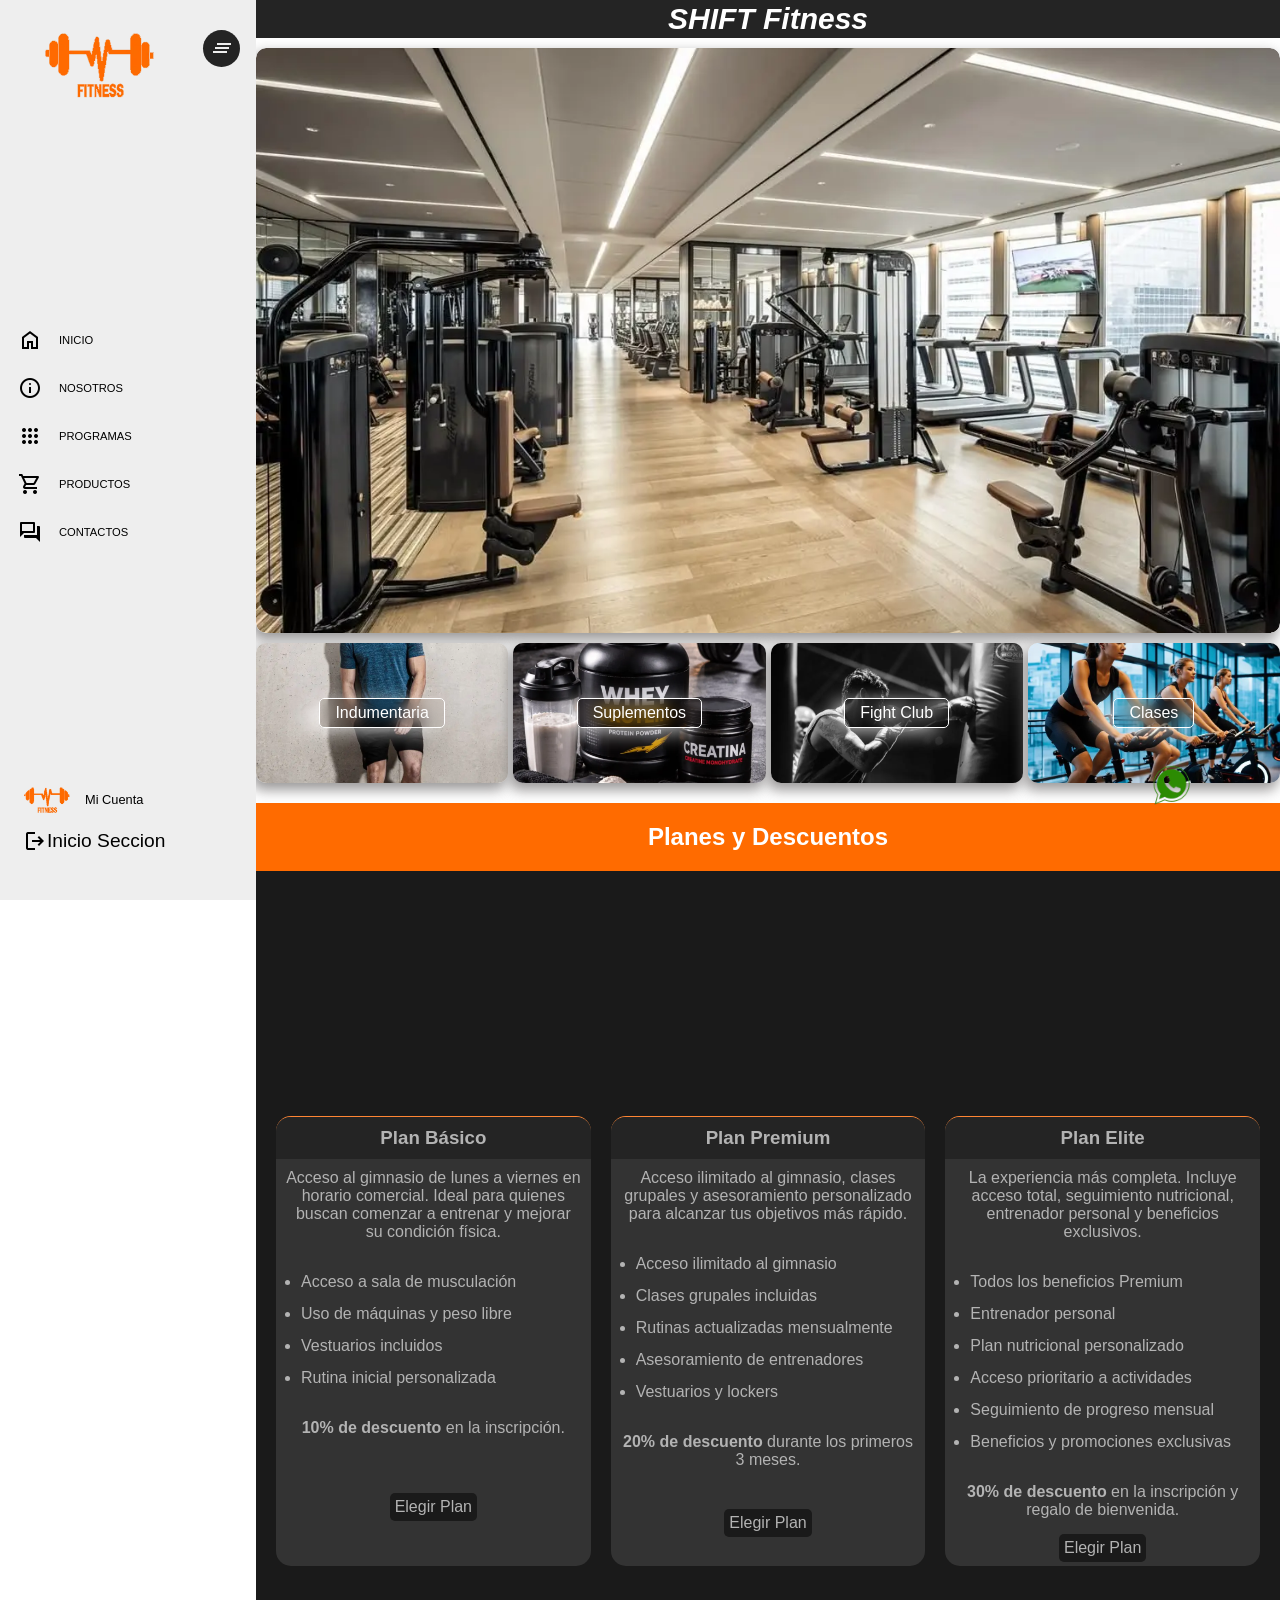
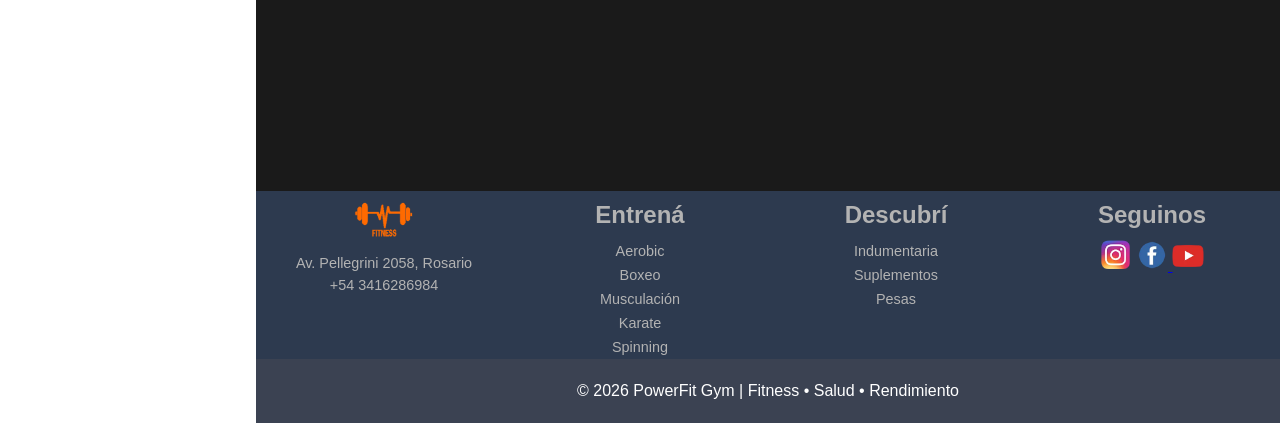
==== commit a22dac86: "se corrigio ruta en img de index en algunos programas" ====
--- a/index.html
+++ b/index.html
@@ -102,7 +102,7 @@
         <!-- seccion de algunos programas principales   -->
         <section class="container_programas-fitnes">
             <ul class="programas-fitnes">
-                <li class="item-programas box-1">><a class="link_programas-fitnes"
+                <li class="item-programas box-1"><a class="link_programas-fitnes"
                         href="./pages/productos.html">Indumentaria</a></li>
                 <li class="item-programas box-2"><a class="link_programas-fitnes"
                         href="./pages/productos.html">Suplementos</a></li>
--- a/styles.css
+++ b/styles.css
@@ -549,19 +549,19 @@
 }
 
 .box-1 {
-  background-image: url(./img/indumentaria.jpg);
+  background-image: url(img/indumentaria.webp);
 }
 
 .box-2 {
-  background-image: url(./img/Suplementos.jpg);
+  background-image: url(img/Suplementos.webp);
 }
 
 .box-3 {
-  background-image: url(./img/boxeo.jpg);
+  background-image: url(img/boxeo.webp);
 }
 
 .box-4 {
-  background-image: url(./img/spining.jpg);
+  background-image: url(img/spining.webp);
 }
 
 .item-programas a {
